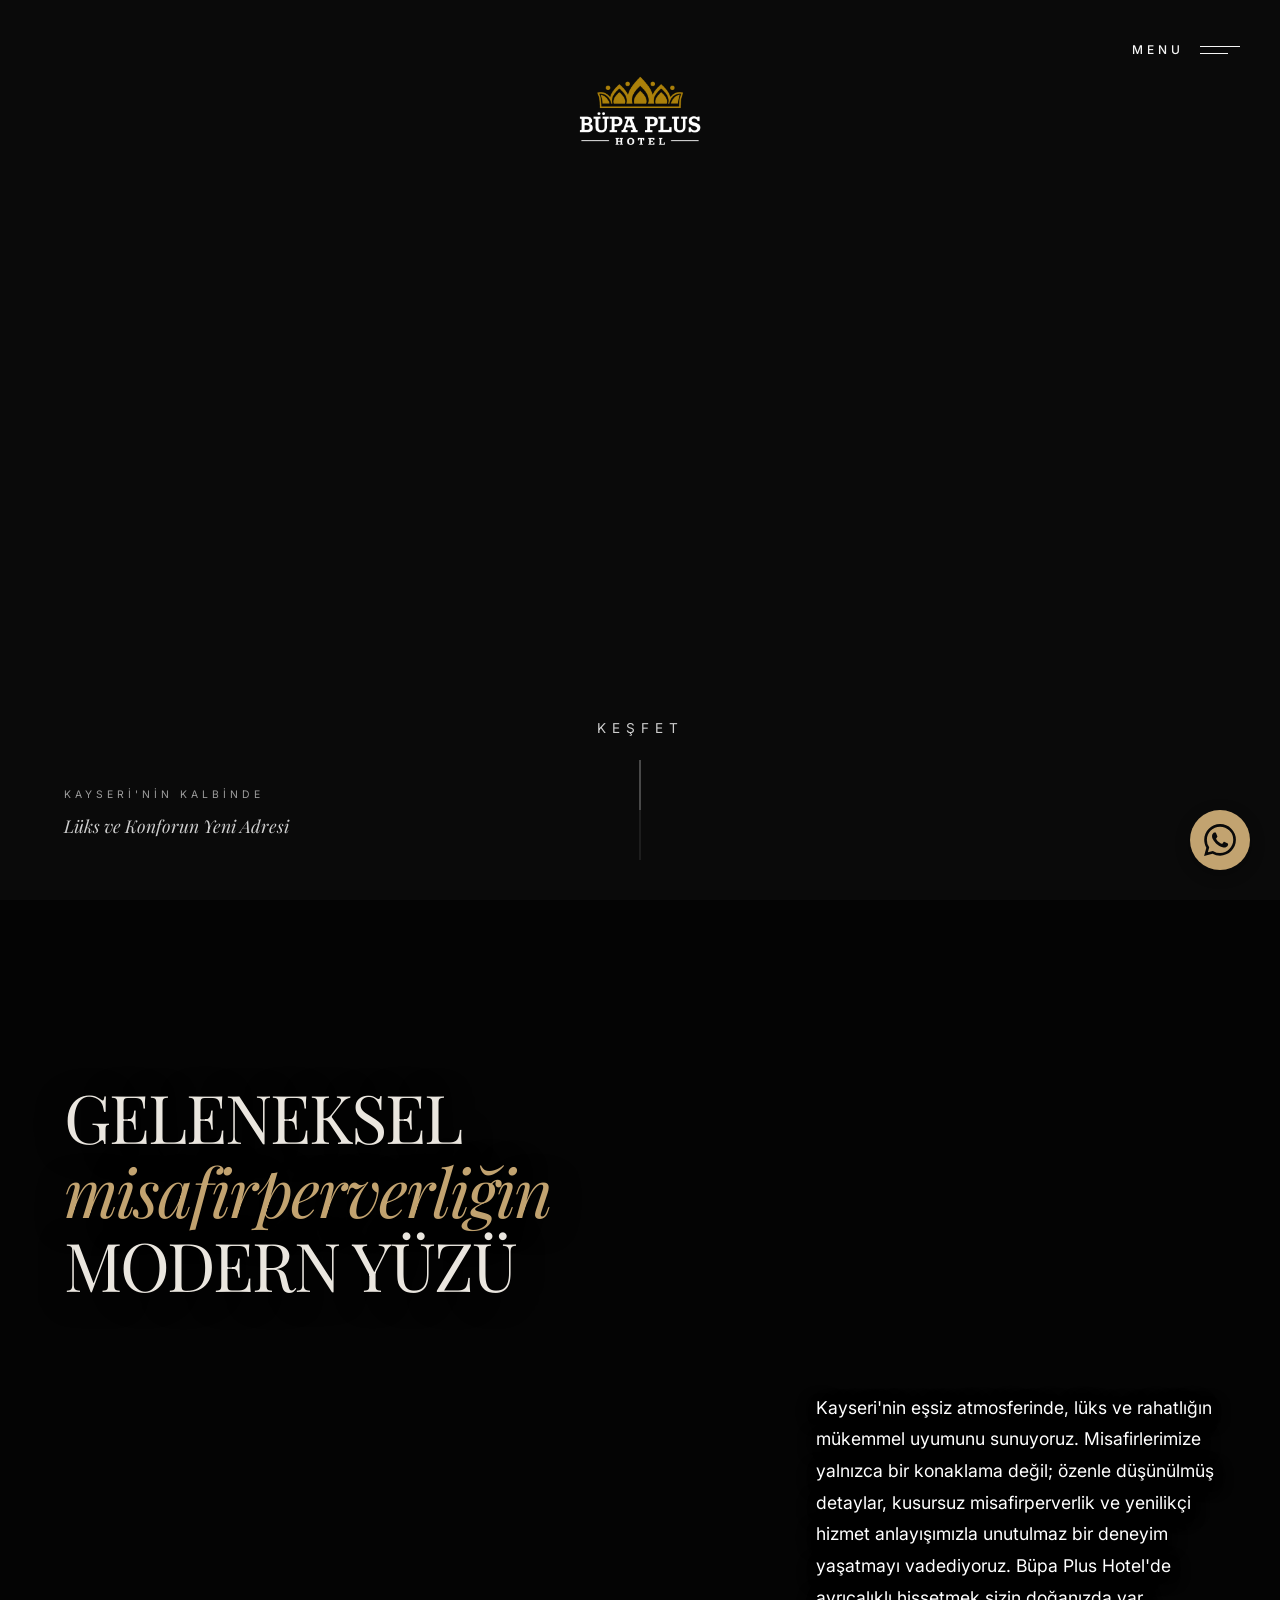
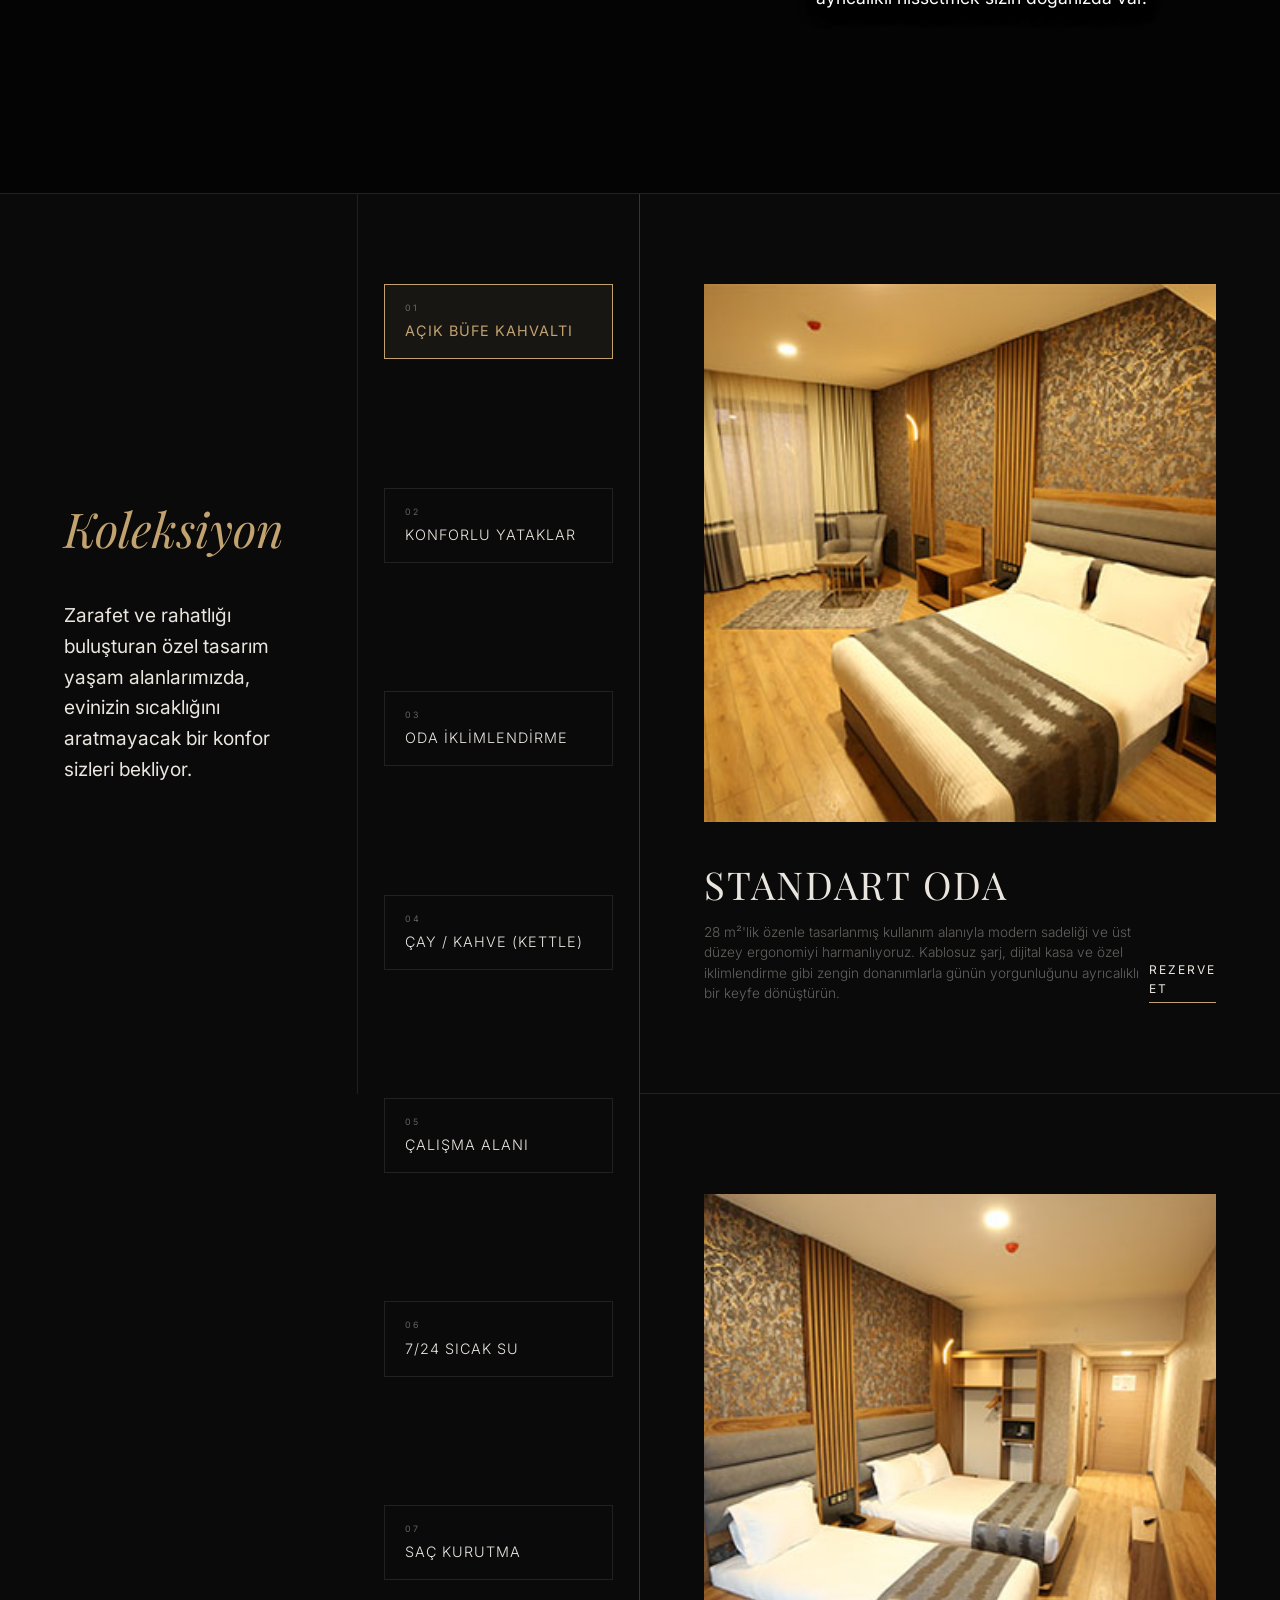
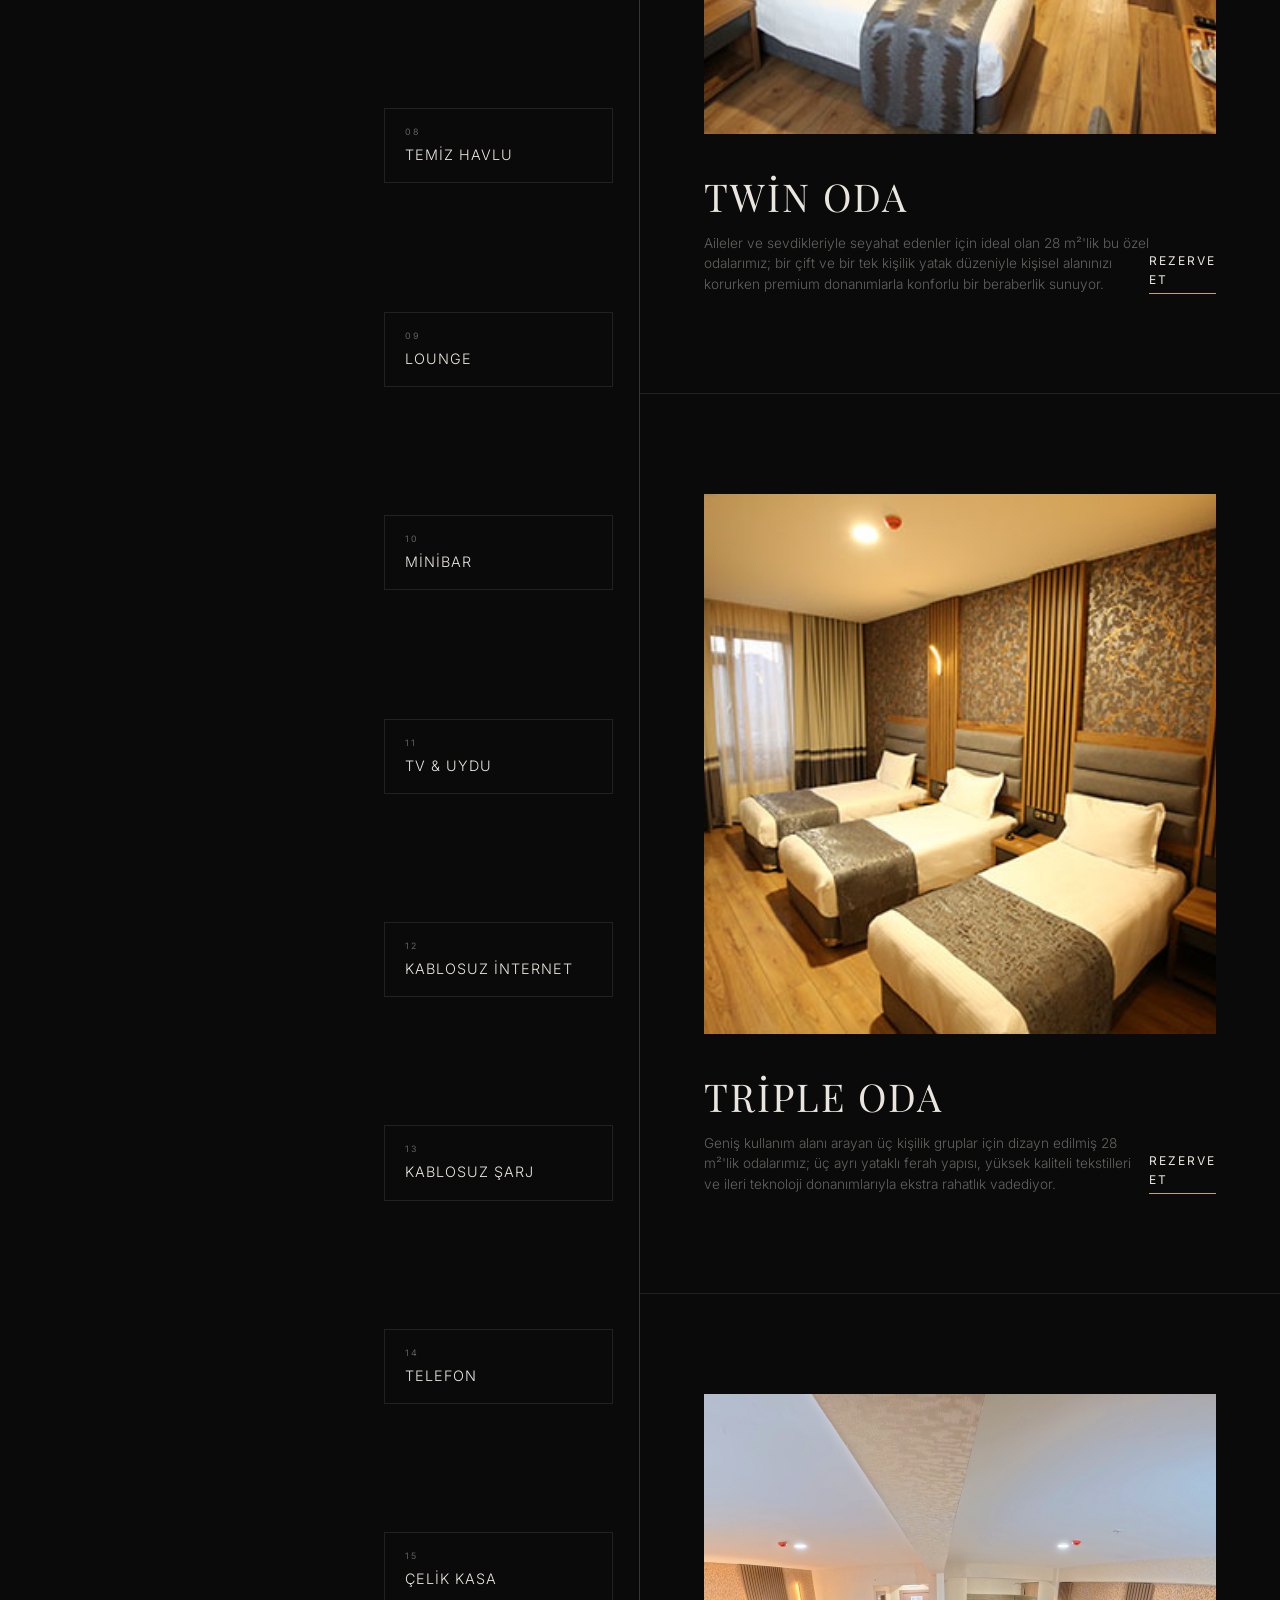
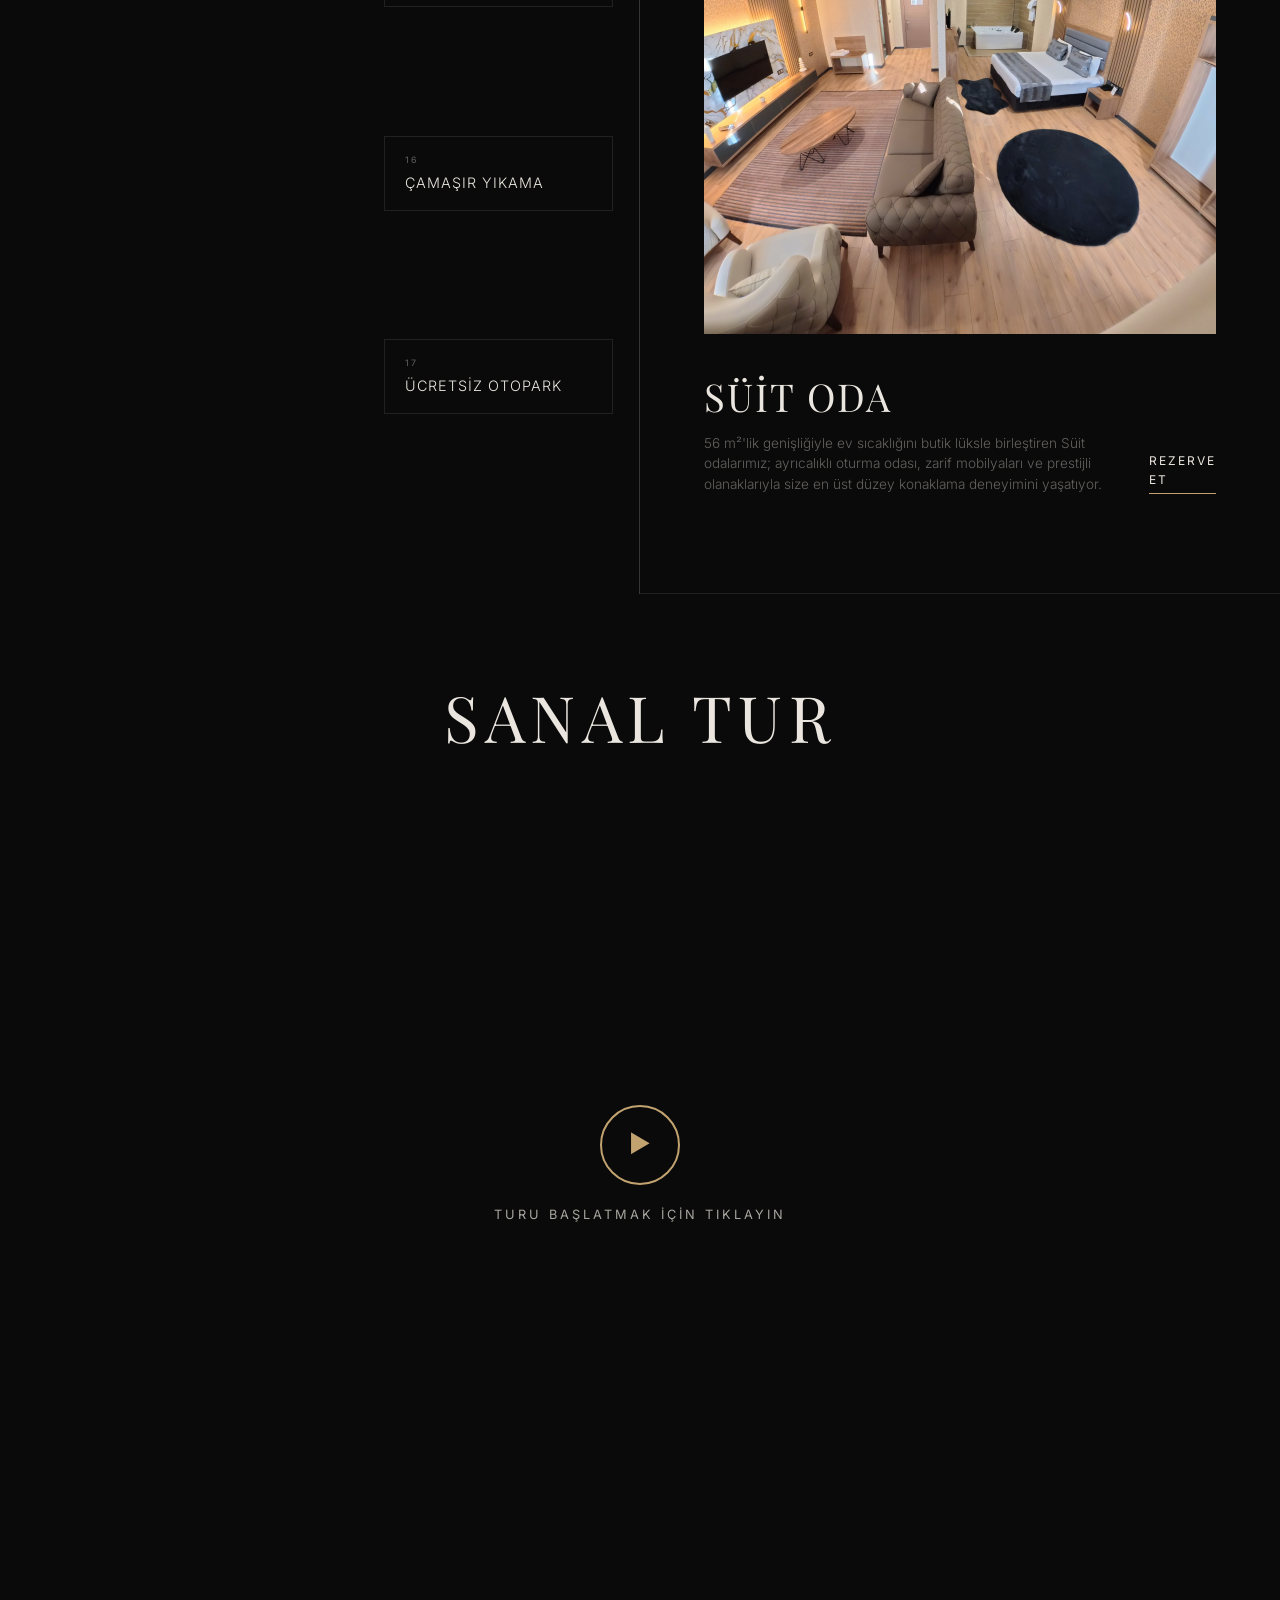
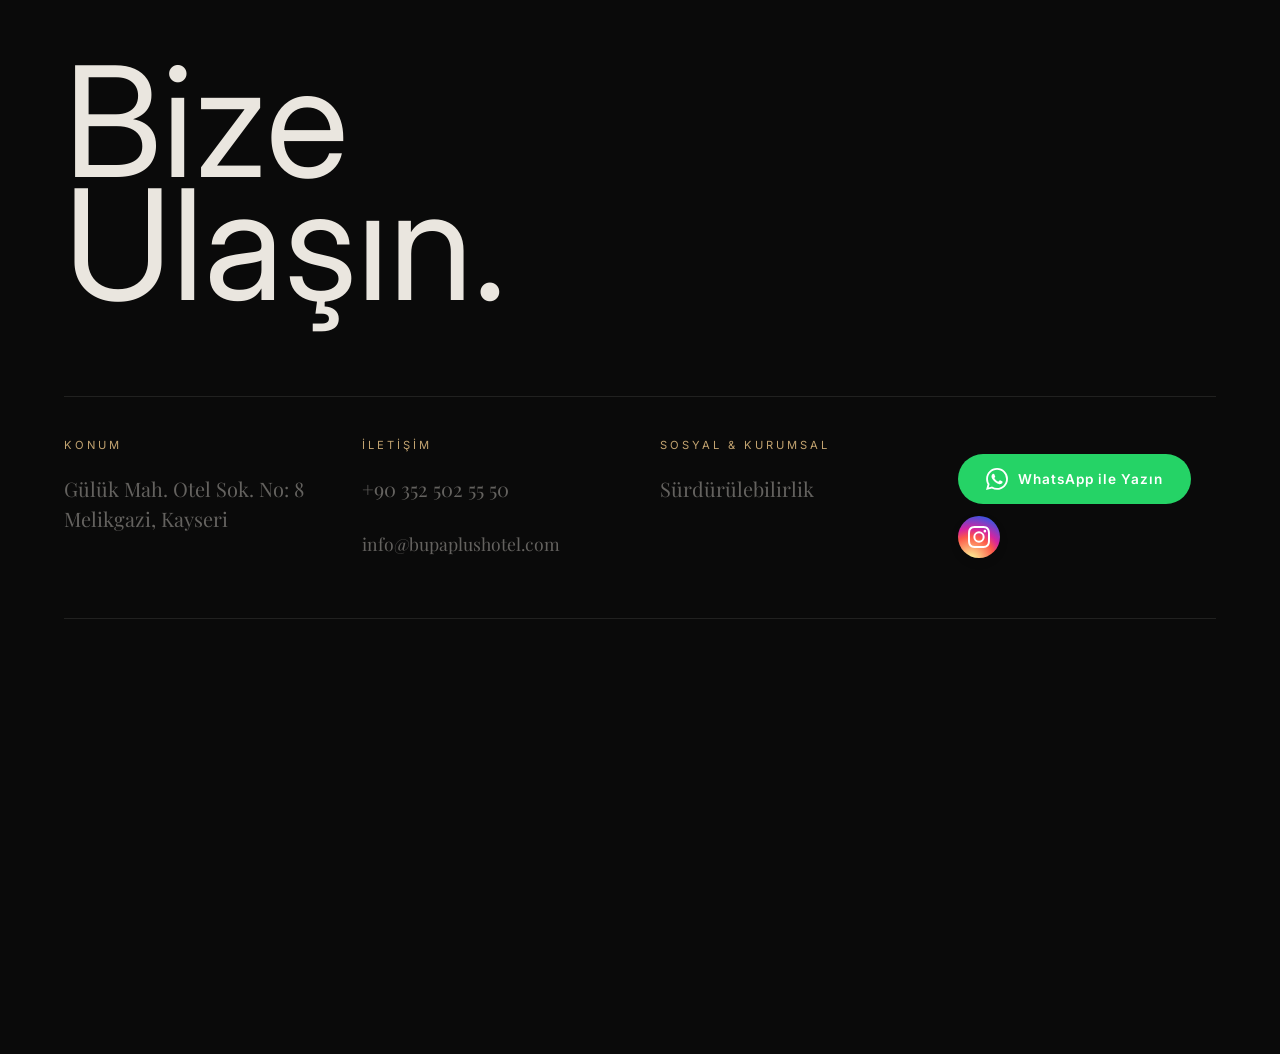
==== index.html @ 39ed390f "video 2 ve yazı mobil güncellemeeri" ====
<!DOCTYPE html>
<html lang="tr">

<head>
  <meta charset="UTF-8">
  <meta name="viewport" content="width=device-width, initial-scale=1.0">
  <meta name="description"
    content="Büpa Plus Hotel - Kayseri'nin merkezinde lüks ve konforlu konaklama deneyimi. 2025 yılında hizmete giren otelimizde 360° sanal tur ile odalarımızı keşfedin.">
  <meta name="keywords"
    content="Büpa Plus Hotel, Kayseri otel, Kayseri konaklama, lüks otel Kayseri, hotel Kayseri merkez">
  <meta name="author" content="Büpa Plus Hotel">
  <meta property="og:title" content="Büpa Plus Hotel - Kayseri'nin Kalbinde Lüks Konaklama">
  <meta property="og:description"
    content="Kayseri'nin merkezinde premium konaklama deneyimi. 360° sanal tur ile otelimizi keşfedin.">
  <meta property="og:type" content="website">
  <meta property="og:image" content="https://bupaplushotel.com/assets/logo.png">
  <meta property="og:url" content="https://bupaplushotel.com/">
  <meta name="twitter:card" content="summary_large_image">
  <title>BÜPA Plus Hotel | Kayseri'nin Kalbinde Lüks Konaklama</title>
  <link rel="stylesheet" href="css/style.css">
  <link rel="stylesheet" href="css/v3.css">
  <link rel="icon" type="image/png" href="assets/logo.png">
  <link rel="apple-touch-icon" href="assets/logo.png">
  <link rel="manifest" href="manifest.json">
  <!-- Google tag (gtag.js) -->
  <script async src="https://www.googletagmanager.com/gtag/js?id=AW-16909602864"></script>
  <script>
    window.dataLayer = window.dataLayer || [];
    function gtag(){dataLayer.push(arguments);}
    gtag('js', new Date());
    gtag('config', 'AW-16909602864');
  </script>
</head>

<body data-theme="v3">

  <!-- Menü İkonu -->
  <div class="v3-nav-trigger" id="v3Trigger">
    <span class="v3-menu-label">Menu</span>
    <div class="v3-burger"><span></span><span></span></div>
  </div>

  <div class="v3-overlay-menu" id="v3MenuOverlay">
    <div class="v3-menu-links">
      <a href="hakkimizda.html">Hakkımızda</a>
      <a href="#v3-rooms">Koleksiyon</a>
      <a href="#v3-services">Ayrıcalıklar</a>
      <a href="#v3-tour">Deneyim</a>
      <a href="#v3-contact">İletişim</a>
    </div>
  </div>

  <!-- Video Alanı -->
  <section class="v3-scene-hook">
    <div class="v3-video-wrapper">
      <video autoplay muted loop playsinline>
        <source src="images/bpaplusdrone.mp4" type="video/mp4">
      </video>
    </div>
    <div class="v3-hero-logo">
      <img src="assets/logo.png" alt="Büpa Plus Hotel">
    </div>
    <div class="v3-hero-tagline">
      <span>Kayseri'nin Kalbinde</span>
      <p>Lüks ve Konforun Yeni Adresi</p>
    </div>
    <div class="v3-scroll-indicator">
      <span>Keşfet</span>
      <div class="v3-line-drop"></div>
    </div>
  </section>

  <!-- Kısa Açıklama -->
  <section class="v3-scene-statement" id="v3-statement" style="position: relative; overflow: hidden;">
    <!-- Arka Plan Videosu -->
    <video id="erciyes-video" muted playsinline style="position: absolute; top: 0; left: 0; width: 100%; height: 100%; object-fit: cover; z-index: 0; filter: contrast(1.25) brightness(1.1) saturate(1.1);">
      <source src="images/Erciyes%20Son.mp4" type="video/mp4">
    </video>
    <!-- Karanlık Overlay (%60 Siyah) -->
    <div style="position: absolute; top: 0; left: 0; right: 0; bottom: 0; background: rgba(0, 0, 0, 0.60); z-index: 1;"></div>
    
    <div style="position: relative; z-index: 2; display: flex; flex-direction: column; width: 100%;">
      <h2 class="v3-massive-text" style="font-size: clamp(2.2rem, 8vw, 4.2rem); line-height: 1.1; text-shadow: 0 4px 30px rgba(0,0,0,0.5);">
        Geleneksel<br>
        <em>Misafirperverliğin</em><br>
        Modern Yüzü
      </h2>
      <p class="v3-statement-desc" style="color: #ffffff; font-weight: 400; text-shadow: 0 2px 10px rgba(0,0,0,0.9), 0 4px 20px rgba(0,0,0,0.6);">Kayseri'nin eşsiz atmosferinde, lüks ve rahatlığın mükemmel uyumunu sunuyoruz. Misafirlerimize yalnızca bir konaklama değil; özenle düşünülmüş detaylar, kusursuz misafirperverlik ve yenilikçi hizmet anlayışımızla unutulmaz bir deneyim yaşatmayı vadediyoruz. Büpa Plus Hotel'de ayrıcalıklı hissetmek sizin doğanızda var.</p>
    </div>
  </section>

  <!-- Odalar ve Hizmetler -->
  <section class="v3-scene-rooms" id="v3-rooms">

    <!-- Sol Kolon: Başlık -->
    <div class="v3-rooms-left">
      <div class="v3-rooms-sticky">
        <h2 style="font-size: 3rem; margin-bottom: 1rem;">Koleksiyon</h2>
        <p>Zarafet ve rahatlığı buluşturan özel tasarım yaşam alanlarımızda, evinizin sıcaklığını aratmayacak bir konfor sizleri bekliyor.</p>
      </div>
    </div>

    <!-- Orta Kolon: Hizmetler Listesi -->
    <div class="v3-rooms-middle" id="v3-services">
      <div class="v3-services-vert-list">

        <div class="v3-service-vert-item v3-service-featured">
          <span>01</span>
          <h4>Açık Büfe Kahvaltı</h4>
        </div>
        <div class="v3-service-vert-item">
          <span>02</span>
          <h4>Konforlu Yataklar</h4>
        </div>
        <div class="v3-service-vert-item">
          <span>03</span>
          <h4>Oda İklimlendirme</h4>
        </div>
        <div class="v3-service-vert-item">
          <span>04</span>
          <h4>Çay / Kahve (Kettle)</h4>
        </div>
        <div class="v3-service-vert-item">
          <span>05</span>
          <h4>Çalışma Alanı</h4>
        </div>
        <div class="v3-service-vert-item">
          <span>06</span>
          <h4>7/24 Sıcak Su</h4>
        </div>
        <div class="v3-service-vert-item">
          <span>07</span>
          <h4>Saç Kurutma</h4>
        </div>
        <div class="v3-service-vert-item">
          <span>08</span>
          <h4>Temiz Havlu</h4>
        </div>
        <div class="v3-service-vert-item">
          <span>09</span>
          <h4>Lounge</h4>
        </div>
        <div class="v3-service-vert-item">
          <span>10</span>
          <h4>Minibar</h4>
        </div>
        <div class="v3-service-vert-item">
          <span>11</span>
          <h4>TV & Uydu</h4>
        </div>
        <div class="v3-service-vert-item">
          <span>12</span>
          <h4>Kablosuz İnternet</h4>
        </div>
        <div class="v3-service-vert-item">
          <span>13</span>
          <h4>Kablosuz Şarj</h4>
        </div>
        <div class="v3-service-vert-item">
          <span>14</span>
          <h4>Telefon</h4>
        </div>
        <div class="v3-service-vert-item">
          <span>15</span>
          <h4>Çelik Kasa</h4>
        </div>
        <div class="v3-service-vert-item">
          <span>16</span>
          <h4>Çamaşır Yıkama</h4>
        </div>
        <div class="v3-service-vert-item">
          <span>17</span>
          <h4>Ücretsiz Otopark</h4>
        </div>

      </div>
    </div>

    <!-- Sağ Kolon: Odalar -->
    <div class="v3-rooms-right">

      <div class="v3-room-catalog-item">
        <div class="v3-room-catalog-img"><img src="images/standart-oda.jpg" alt="Standart Oda" loading="lazy"></div>
        <div class="v3-room-catalog-info">
          <div>
            <h3>Standart Oda</h3>
            <p class="v3-room-desc">28 m²'lik özenle tasarlanmış kullanım alanıyla modern sadeliği ve üst düzey ergonomiyi harmanlıyoruz. Kablosuz şarj, dijital kasa ve özel iklimlendirme gibi zengin donanımlarla günün yorgunluğunu ayrıcalıklı bir keyfe dönüştürün.</p>
          </div>
          <a href="https://wa.me/905330475250" class="v3-btn-minimal" target="_blank">Rezerve Et</a>
        </div>
      </div>

      <div class="v3-room-catalog-item">
        <div class="v3-room-catalog-img"><img src="images/twin-oda.jpg" alt="Twin Oda" loading="lazy"></div>
        <div class="v3-room-catalog-info">
          <div>
            <h3>Twin Oda</h3>
            <p class="v3-room-desc">Aileler ve sevdikleriyle seyahat edenler için ideal olan 28 m²'lik bu özel odalarımız; bir çift ve bir tek kişilik yatak düzeniyle kişisel alanınızı korurken premium donanımlarla konforlu bir beraberlik sunuyor.</p>
          </div>
          <a href="https://wa.me/905330475250" class="v3-btn-minimal" target="_blank">Rezerve Et</a>
        </div>
      </div>

      <div class="v3-room-catalog-item">
        <div class="v3-room-catalog-img"><img src="images/triple-oda.jpg" alt="Triple Oda" loading="lazy"></div>
        <div class="v3-room-catalog-info">
          <div>
            <h3>Triple Oda</h3>
            <p class="v3-room-desc">Geniş kullanım alanı arayan üç kişilik gruplar için dizayn edilmiş 28 m²'lik odalarımız; üç ayrı yataklı ferah yapısı, yüksek kaliteli tekstilleri ve ileri teknoloji donanımlarıyla ekstra rahatlık vadediyor.</p>
          </div>
          <a href="https://wa.me/905330475250" class="v3-btn-minimal" target="_blank">Rezerve Et</a>
        </div>
      </div>

      <div class="v3-room-catalog-item">
        <div class="v3-room-catalog-img"><img src="images/suit-oda.jpg" alt="Süit Oda" loading="lazy"></div>
        <div class="v3-room-catalog-info">
          <div>
            <h3>Süit Oda</h3>
            <p class="v3-room-desc">56 m²'lik genişliğiyle ev sıcaklığını butik lüksle birleştiren Süit odalarımız; ayrıcalıklı oturma odası, zarif mobilyaları ve prestijli olanaklarıyla size en üst düzey konaklama deneyimini yaşatıyor.</p>
          </div>
          <a href="https://wa.me/905330475250" class="v3-btn-minimal" target="_blank">Rezerve Et</a>
        </div>
      </div>

    </div>
  </section>

  <!-- 360 Derece Sanal Tur -->
  <section class="v3-scene-tour" id="v3-tour">
    <div class="v3-tour-header">
      <h2>Sanal Tur</h2>
    </div>
    <div class="v3-tour-frame">
      <div class="v3-tour-activate" id="tourActivate">
        <div class="v3-tour-activate-icon">▶</div>
        <span>Turu Başlatmak İçin Tıklayın</span>
      </div>
      <iframe id="tour-embeded" name="Sanal Tur" src="https://tour.panoee.net/iframe/6a5cdf0ffee51854687deede"
        frameBorder="0" width="100%" height="100%" scrolling="no" allowvr="yes"
        allow="vr; xr; accelerometer; gyroscope; autoplay;" allowFullScreen="true" webkitallowfullscreen="true"
        mozallowfullscreen="true" loading="lazy"></iframe>
    </div>
  </section>

  <!-- İletişim ve Footer -->
  <section class="v3-scene-contact" id="v3-contact">
    <a href="tel:+903525025550" class="v3-contact-mega">Bize<br>Ulaşın.</a>

    <div class="v3-footer-grid">
      <div class="v3-footer-col">
        <h4>Konum</h4>
        <p>Gülük Mah. Otel Sok. No: 8<br>Melikgazi, Kayseri</p>
      </div>
      <div class="v3-footer-col">
        <h4>İletişim</h4>
        <a href="tel:+903525025550">+90 352 502 55 50</a><br><br>
        <a href="mailto:info@bupaplushotel.com" style="text-transform: none; font-size: 1.1rem;">info@bupaplushotel.com</a>
      </div>
      <div class="v3-footer-col">
        <h4>Sosyal & Kurumsal</h4>
        <a href="images/surdurulebilirlik.pdf" target="_blank">Sürdürülebilirlik</a>
      </div>
      <div class="v3-footer-col v3-footer-whatsapp">
        <div style="display: flex; align-items: center; gap: 12px; flex-wrap: wrap;">
          <a href="https://wa.me/905330475250" target="_blank" class="v3-wa-btn" style="margin-bottom: 0;">
            <svg viewBox="0 0 24 24" fill="currentColor" width="22" height="22">
              <path
                d="M17.472 14.382c-.297-.149-1.758-.867-2.03-.967-.273-.099-.471-.148-.67.15-.197.297-.767.966-.94 1.164-.173.199-.347.223-.644.075-.297-.15-1.255-.463-2.39-1.475-.883-.788-1.48-1.761-1.653-2.059-.173-.297-.018-.458.13-.606.134-.133.298-.347.446-.52.149-.174.198-.298.298-.497.099-.198.05-.371-.025-.52-.075-.149-.669-1.612-.916-2.207-.242-.579-.487-.5-.669-.51-.173-.008-.371-.01-.57-.01-.198 0-.52.074-.792.372-.272.297-1.04 1.016-1.04 2.479 0 1.462 1.065 2.875 1.213 3.074.149.198 2.096 3.2 5.077 4.487.709.306 1.262.489 1.694.625.712.227 1.36.195 1.871.118.571-.085 1.758-.719 2.006-1.413.248-.694.248-1.289.173-1.413-.074-.124-.272-.198-.57-.347m-5.421 7.403h-.004a9.87 9.87 0 01-5.031-1.378l-.361-.214-3.741.982.998-3.648-.235-.374a9.86 9.86 0 01-1.51-5.26c.001-5.45 4.436-9.884 9.888-9.884 2.64 0 5.122 1.03 6.988 2.898a9.825 9.825 0 012.893 6.994c-.003 5.45-4.437 9.884-9.885 9.884m8.413-18.297A11.815 11.815 0 0012.05 0C5.495 0 .16 5.335.157 11.892c0 2.096.547 4.142 1.588 5.945L.057 24l6.305-1.654a11.882 11.882 0 005.683 1.448h.005c6.554 0 11.89-5.335 11.893-11.893a11.821 11.821 0 00-3.48-8.413z" />
            </svg>
            WhatsApp ile Yazın
          </a>
          <a href="https://www.instagram.com/bupaplushotel/" target="_blank" style="display: flex; align-items: center; justify-content: center; width: 42px; height: 42px; border-radius: 50%; background: radial-gradient(circle at 30% 107%, #fdf497 0%, #fdf497 5%, #fd5949 45%,#d6249f 60%,#285AEB 90%); color: white; text-decoration: none; box-shadow: 0 4px 10px rgba(0,0,0,0.1); transition: transform 0.3s ease;" title="Instagram">
            <svg viewBox="0 0 24 24" fill="currentColor" width="22" height="22">
              <path d="M12 2.163c3.204 0 3.584.012 4.85.07 3.252.148 4.771 1.691 4.919 4.919.058 1.265.069 1.645.069 4.849 0 3.205-.012 3.584-.069 4.849-.149 3.225-1.664 4.771-4.919 4.919-1.266.058-1.644.07-4.85.07-3.204 0-3.584-.012-4.849-.07-3.26-.149-4.771-1.699-4.919-4.92-.058-1.265-.07-1.644-.07-4.849 0-3.204.013-3.583.07-4.849.149-3.227 1.664-4.771 4.919-4.919 1.266-.057 1.645-.069 4.849-.069zM12 0C8.741 0 8.333.014 7.053.072 2.695.272.273 2.69.073 7.052.014 8.333 0 8.741 0 12c0 3.259.014 3.668.072 4.948.2 4.358 2.618 6.78 6.98 6.98C8.333 23.986 8.741 24 12 24c3.259 0 3.668-.014 4.948-.072 4.354-.2 6.782-2.618 6.979-6.98.059-1.28.073-1.689.073-4.948 0-3.259-.014-3.667-.072-4.947-.196-4.354-2.617-6.78-6.979-6.98C15.668.014 15.259 0 12 0zm0 5.838a6.162 6.162 0 100 12.324 6.162 6.162 0 000-12.324zM12 16a4 4 0 110-8 4 4 0 010 8zm6.406-11.845a1.44 1.44 0 100 2.881 1.44 1.44 0 000-2.881z"/>
            </svg>
          </a>
        </div>
      </div>
    </div>

    <!-- Google Maps -->
    <div class="v3-map-wrapper">
      <iframe
        title="Büpa Plus Hotel Konumu"
        src="https://www.google.com/maps/embed?pb=!1m18!1m12!1m3!1d3112.907707750718!2d35.47864977691155!3d38.71992787176243!2m3!1f0!2f0!3f0!3m2!1i1024!2i768!4f13.1!3m3!1m2!1s0x152b130014f2bff3%3A0xc5e2c188457e67fc!2sB%C3%9CPA%20PLUS%20HOTEL!5e0!3m2!1str!2str!4v1785270175041!5m2!1str!2str"
        width="100%" height="350" style="border:0; filter: grayscale(1) invert(0.92) contrast(0.8);" allowfullscreen=""
        loading="lazy" referrerpolicy="strict-origin-when-cross-origin"></iframe>
    </div>
  </section>

  <script src="js/main.js"></script>
  <script>
    var pano_iframe_name = "tour-embeded";
    window.addEventListener("devicemotion", function (e) {
      var iframe = document.getElementById(pano_iframe_name);
      if (iframe) iframe.contentWindow.postMessage({
        type: "devicemotion",
        deviceMotionEvent: {
          acceleration: { x: e.acceleration.x, y: e.acceleration.y, z: e.acceleration.z },
          accelerationIncludingGravity: { x: e.accelerationIncludingGravity.x, y: e.accelerationIncludingGravity.y, z: e.accelerationIncludingGravity.z },
          rotationRate: { alpha: e.rotationRate.alpha, beta: e.rotationRate.beta, gamma: e.rotationRate.gamma },
          interval: e.interval,
          timeStamp: e.timeStamp
        }
      }, "*");
    });
  </script>

  <!-- Sabit WhatsApp Butonu -->
  <a href="https://wa.me/905330475250" target="_blank" class="v3-floating-wa" title="WhatsApp ile İletişime Geçin">
    <svg viewBox="0 0 24 24" fill="currentColor" width="32" height="32">
      <path d="M17.472 14.382c-.297-.149-1.758-.867-2.03-.967-.273-.099-.471-.148-.67.15-.197.297-.767.966-.94 1.164-.173.199-.347.223-.644.075-.297-.15-1.255-.463-2.39-1.475-.883-.788-1.48-1.761-1.653-2.059-.173-.297-.018-.458.13-.606.134-.133.298-.347.446-.52.149-.174.198-.298.298-.497.099-.198.05-.371-.025-.52-.075-.149-.669-1.612-.916-2.207-.242-.579-.487-.5-.669-.51-.173-.008-.371-.01-.57-.01-.198 0-.52.074-.792.372-.272.297-1.04 1.016-1.04 2.479 0 1.462 1.065 2.875 1.213 3.074.149.198 2.096 3.2 5.077 4.487.709.306 1.262.489 1.694.625.712.227 1.36.195 1.871.118.571-.085 1.758-.719 2.006-1.413.248-.694.248-1.289.173-1.413-.074-.124-.272-.198-.57-.347m-5.421 7.403h-.004a9.87 9.87 0 01-5.031-1.378l-.361-.214-3.741.982.998-3.648-.235-.374a9.86 9.86 0 01-1.51-5.26c.001-5.45 4.436-9.884 9.888-9.884 2.64 0 5.122 1.03 6.988 2.898a9.825 9.825 0 012.893 6.994c-.003 5.45-4.437 9.884-9.885 9.884m8.413-18.297A11.815 11.815 0 0012.05 0C5.495 0 .16 5.335.157 11.892c0 2.096.547 4.142 1.588 5.945L.057 24l6.305-1.654a11.882 11.882 0 005.683 1.448h.005c6.554 0 11.89-5.335 11.893-11.893a11.821 11.821 0 00-3.48-8.413z" />
    </svg>
  </a>
</body>

</html>
---- css/style.css ----
/* Bupa Plus CSS Ayarları */

@import url('https://fonts.googleapis.com/css2?family=Playfair+Display:ital,wght@0,400;0,500;0,600;0,700;1,400;1,500&family=Inter:wght@300;400;500;600&display=swap');

/* Temel Sıfırlamalar */
*,
*::before,
*::after {
  margin: 0;
  padding: 0;
  box-sizing: border-box;
}

html {
  scroll-behavior: smooth;
  font-size: 16px;
  -webkit-font-smoothing: antialiased;
  -moz-osx-font-smoothing: grayscale;
}

body {
  min-height: 100vh;
  line-height: 1.6;
}

img,
video {
  max-width: 100%;
  display: block;
}

a {
  color: inherit;
}
---- css/v3.css ----
/* Bupa Plus Ana Tasarım Dosyası */

/* Renkler ve Değişkenler */
:root {
    --v3-bg: #0A0A0A;
    --v3-text: #EAE6DF;
    --v3-gold: #C2A370;
    --v3-gold-dark: #8C7040;
    --v3-border: rgba(234, 230, 223, 0.1);
    --v3-muted: rgba(234, 230, 223, 0.4);
}

/* Genel Body Ayarları */
body {
    background-color: var(--v3-bg);
    color: var(--v3-text);
    font-family: 'Inter', sans-serif;
    overflow-x: hidden;
    margin: 0;
    padding: 0;
}

/* Base resets */
h1,
h2,
h3,
h4 {
    margin: 0;
    font-family: 'Playfair Display', serif;
    font-weight: 400;
}

/* Menü Alanı */
.v3-nav-trigger {
    position: fixed;
    top: 40px;
    right: 40px;
    z-index: 9999;
    display: flex;
    align-items: center;
    gap: 16px;
    cursor: pointer;
    mix-blend-mode: difference;
    color: #fff;
}

.v3-menu-label {
    font-size: 0.75rem;
    letter-spacing: 4px;
    text-transform: uppercase;
    font-weight: 500;
}

.v3-burger {
    display: flex;
    flex-direction: column;
    gap: 6px;
    width: 40px;
}

.v3-burger span {
    display: block;
    height: 1px;
    background: #fff;
    transition: all 0.4s cubic-bezier(0.16, 1, 0.3, 1);
}

.v3-burger span:nth-child(1) {
    width: 100%;
}

.v3-burger span:nth-child(2) {
    width: 70%;
    transform-origin: right;
}

.v3-nav-trigger:hover .v3-burger span:nth-child(2) {
    width: 100%;
}

.v3-overlay-menu {
    position: fixed;
    inset: 0;
    background: var(--v3-bg);
    z-index: 9998;
    display: flex;
    flex-direction: column;
    justify-content: center;
    padding: 10vw;
    opacity: 0;
    pointer-events: none;
    transition: opacity 0.6s ease;
}

.v3-overlay-menu.active {
    opacity: 1;
    pointer-events: auto;
}

.v3-menu-links {
    display: flex;
    flex-direction: column;
    gap: 1.5vh;
}

.v3-menu-links a {
    font-family: 'Playfair Display', serif;
    font-size: clamp(3rem, 8vw, 6rem);
    color: var(--v3-muted);
    text-decoration: none;
    line-height: 1;
    transition: color 0.4s ease, transform 0.4s ease;
    transform: translateY(40px);
    opacity: 0;
}

.v3-overlay-menu.active .v3-menu-links a {
    transform: translateY(0);
    opacity: 1;
}

.v3-menu-links a:hover {
    color: var(--v3-gold);
    font-style: italic;
}

/* Staggered animation */
.v3-overlay-menu.active a:nth-child(1) {
    transition-delay: 0.1s;
}

.v3-overlay-menu.active a:nth-child(2) {
    transition-delay: 0.2s;
}

.v3-overlay-menu.active a:nth-child(3) {
    transition-delay: 0.3s;
}

.v3-overlay-menu.active a:nth-child(4) {
    transition-delay: 0.4s;
}

/* Video Alanı */
.v3-scene-hook {
    position: sticky;
    top: 0;
    z-index: 0;
    height: 100dvh;
    width: 100%;
    overflow: hidden;
    display: flex;
    align-items: center;
    justify-content: center;
}

.v3-video-wrapper {
    position: absolute;
    inset: 0;
    z-index: 1;
}

.v3-video-wrapper video {
    width: 100%;
    height: 100%;
    object-fit: cover;
    object-position: center;
    filter: brightness(0.6) contrast(1.1) grayscale(0.2);
}

@media (max-width: 768px) {
    .v3-scene-hook {
        height: 60vh; /* Reduces extreme vertical zoom on mobile */
    }
    .v3-video-wrapper video {
        object-fit: cover; /* Prevents black bars while cropping less due to reduced height */
    }
}

.v3-hero-logo {
    position: absolute;
    top: 40px;
    left: 50%;
    transform: translateX(-50%);
    z-index: 2;
}

.v3-hero-logo img {
    height: 160px;
    width: auto;
    opacity: 1;
}

.v3-hero-tagline {
    position: absolute;
    bottom: 60px;
    left: 5vw;
    z-index: 2;
    color: #fff;
}

.v3-hero-tagline span {
    font-size: 0.65rem;
    letter-spacing: 4px;
    text-transform: uppercase;
    opacity: 0.6;
    display: block;
    margin-bottom: 8px;
}

.v3-hero-tagline p {
    font-family: 'Playfair Display', serif;
    font-size: 1.1rem;
    font-style: italic;
    opacity: 0.8;
    max-width: 280px;
}

.v3-scroll-indicator {
    position: absolute;
    bottom: 40px;
    left: 50%;
    transform: translateX(-50%);
    z-index: 2;
    display: flex;
    flex-direction: column;
    align-items: center;
    gap: 20px;
    color: #fff;
    opacity: 0.8;
}

.v3-scroll-indicator span {
    font-size: 0.85rem;
    letter-spacing: 6px;
    text-transform: uppercase;
}

.v3-line-drop {
    width: 1px;
    height: 100px;
    background: rgba(255, 255, 255, 0.2);
    position: relative;
    overflow: hidden;
}

.v3-line-drop::after {
    content: '';
    position: absolute;
    top: 0;
    left: 0;
    width: 100%;
    height: 50%;
    background: #fff;
    animation: drop 2s infinite cubic-bezier(0.645, 0.045, 0.355, 1);
}

@media (max-width: 768px) {
    .v3-scroll-indicator {
        left: auto;
        right: 8vw;
        transform: none;
    }
}

@keyframes drop {
    0% {
        transform: translateY(-100%);
    }

    100% {
        transform: translateY(200%);
    }
}

/* Kısa Yazı Alanı */
.v3-scene-statement {
    padding: 20vh 5vw;
    min-height: 80vh;
    display: flex;
    flex-direction: column;
    justify-content: center;
}

.v3-massive-text {
    font-size: clamp(2.2rem, 8vw, 9rem);
    line-height: 0.9;
    text-transform: uppercase;
    color: var(--v3-text);
    max-width: 1400px;
    letter-spacing: -0.03em;
    word-break: keep-all;
    overflow-wrap: break-word;
    hyphens: auto;
}

.v3-massive-text em {
    font-family: 'Playfair Display', serif;
    font-style: italic;
    font-weight: 400;
    color: var(--v3-gold);
    text-transform: lowercase;
}

.v3-statement-desc {
    margin-top: 10vh;
    max-width: 400px;
    margin-left: auto;
    font-size: 1.1rem;
    line-height: 1.8;
    color: var(--v3-muted);
    font-weight: 300;
}

/* Odalar ve Hizmetler */
.v3-scene-rooms {
    display: grid;
    grid-template-columns: 28% 22% 50%;
    position: relative;
    border-top: 1px solid var(--v3-border);
}

.v3-rooms-left {
    position: relative;
}

/* COL 1: Sticky Header */
.v3-rooms-sticky {
    position: sticky;
    top: 0;
    height: 100vh;
    display: flex;
    flex-direction: column;
    justify-content: center;
    padding: 5vw;
    border-right: 1px solid var(--v3-border);
}

.v3-rooms-sticky h2 {
    font-size: clamp(4rem, 8vw, 7rem);
    line-height: 1;
    color: var(--v3-gold);
    font-style: italic;
}

.v3-rooms-sticky p {
    margin-top: 2rem;
    font-size: 1.2rem;
    color: var(--v3-text);
    max-width: 300px;
}

/* COL 2: Middle Services */
.v3-rooms-middle {
    border-right: 1px solid var(--v3-border);
    padding: 10vh 2vw 20vh 2vw;
    display: flex;
    flex-direction: column;
}

.v3-services-vert-list {
    display: flex;
    flex-direction: column;
    justify-content: space-between;
    flex-grow: 1;
}

.v3-service-vert-item {
    display: flex;
    flex-direction: column;
    padding: 1rem 1.25rem;
    border: 1px solid var(--v3-border);
    background: rgba(10, 10, 10, 0.2);
    transition: border-color 0.3s;
}

.v3-service-vert-item:hover {
    border-color: rgba(234, 230, 223, 0.3);
}

.v3-service-vert-item.v3-service-featured {
    border-color: var(--v3-gold);
    background: rgba(194, 163, 112, 0.08);
}

.v3-service-vert-item span {
    font-size: 0.55rem;
    letter-spacing: 2px;
    font-family: 'Inter', sans-serif;
    color: var(--v3-muted);
}

.v3-service-vert-item h4 {
    font-size: 0.9rem;
    font-weight: 300;
    font-family: 'Inter', sans-serif;
    color: var(--v3-text);
    margin-top: 4px;
    text-transform: uppercase;
    letter-spacing: 1px;
}

.v3-service-vert-item.v3-service-featured h4 {
    color: var(--v3-gold);
    font-weight: 400;
}

/* COL 3: Rooms Catalog */
.v3-rooms-right {
    display: flex;
    flex-direction: column;
    border-left: 1px solid var(--v3-border);
    margin-left: -1px;
}

.v3-room-catalog-item {
    height: 100vh;
    padding: 10vh 5vw;
    display: flex;
    flex-direction: column;
    justify-content: center;
    border-bottom: 1px solid var(--v3-border);
}

.v3-room-catalog-img {
    width: 100%;
    height: 60vh;
    overflow: hidden;
    background: #111;
}

.v3-room-catalog-img img {
    width: 100%;
    height: 100%;
    object-fit: cover;
    transition: transform 1.5s cubic-bezier(0.16, 1, 0.3, 1);
}

.v3-room-catalog-item:hover .v3-room-catalog-img img {
    transform: scale(1.05);
}

.v3-room-catalog-info {
    display: flex;
    justify-content: space-between;
    align-items: flex-end;
    margin-top: 2rem;
}

.v3-room-catalog-info h3 {
    font-size: clamp(1.5rem, 3vw, 2.5rem);
    text-transform: uppercase;
    letter-spacing: 2px;
}

.v3-room-desc {
    font-family: 'Inter', sans-serif;
    font-size: 0.85rem;
    color: var(--v3-muted);
    margin-top: 6px;
    font-weight: 300;
    line-height: 1.5;
}

.v3-btn-minimal {
    font-family: 'Inter', sans-serif;
    font-size: 0.75rem;
    letter-spacing: 2px;
    text-transform: uppercase;
    color: var(--v3-text);
    text-decoration: none;
    border-bottom: 1px solid var(--v3-gold);
    padding-bottom: 4px;
    transition: color 0.3s;
}

.v3-btn-minimal:hover {
    color: var(--v3-gold);
}

@media (max-width: 992px) {
    .v3-scene-rooms {
        grid-template-columns: 1fr;
    }

    .v3-rooms-sticky {
        position: relative;
        height: auto;
        padding: 10vh 5vw;
        border-right: none;
        border-bottom: 1px solid var(--v3-border);
    }

    .v3-rooms-middle {
        border-right: none;
        border-bottom: 1px solid var(--v3-border);
        padding: 5vh 5vw;
    }

    .v3-services-vert-list {
        gap: 1.5vh;
        justify-content: flex-start;
    }

    .v3-rooms-right {
        border-left: none;
        margin-left: 0;
    }

    .v3-room-catalog-item {
        height: auto;
        padding: 10vh 5vw;
    }
}

/* 360 Sanal Tur */
.v3-scene-tour {
    position: relative;
    display: flex;
    flex-direction: column;
    background: #000;
}

.v3-tour-header {
    padding: 8vh 5vw 4vh;
    text-align: center;
}

.v3-tour-header h2 {
    font-size: clamp(2rem, 5vw, 4rem);
    text-transform: uppercase;
    color: var(--v3-text);
    letter-spacing: 0.1em;
}

.v3-tour-frame {
    width: 100%;
    height: 80vh;
    position: relative;
}

.v3-tour-frame iframe {
    width: 100%;
    height: 100%;
    border: none;
    filter: grayscale(1) brightness(0.6);
    transition: filter 0.8s ease;
}

.v3-tour-frame.active iframe {
    filter: none;
}

/* Click-to-activate overlay */
.v3-tour-activate {
    position: absolute;
    inset: 0;
    z-index: 10;
    background: rgba(10, 10, 10, 0.7);
    display: flex;
    flex-direction: column;
    align-items: center;
    justify-content: center;
    gap: 20px;
    cursor: pointer;
    transition: background 0.4s ease;
}

.v3-tour-activate:hover {
    background: rgba(10, 10, 10, 0.5);
}

.v3-tour-activate-icon {
    width: 80px;
    height: 80px;
    border-radius: 50%;
    border: 2px solid var(--v3-gold);
    display: flex;
    align-items: center;
    justify-content: center;
    font-size: 1.5rem;
    color: var(--v3-gold);
    transition: transform 0.3s ease, background 0.3s ease;
}

.v3-tour-activate:hover .v3-tour-activate-icon {
    transform: scale(1.1);
    background: rgba(194, 163, 112, 0.15);
}

.v3-tour-activate span {
    font-size: 0.8rem;
    letter-spacing: 3px;
    text-transform: uppercase;
    color: var(--v3-text);
    opacity: 0.7;
}

.v3-tour-activate.hidden {
    display: none;
}

/* İletişim ve Footer */
.v3-scene-contact {
    padding: 15vh 5vw;
    min-height: 80vh;
    display: flex;
    flex-direction: column;
    justify-content: space-between;
}

.v3-contact-mega {
    font-size: clamp(4rem, 12vw, 10rem);
    line-height: 0.8;
    color: var(--v3-text);
    margin-bottom: 10vh;
    transition: color 0.4s;
    text-decoration: none;
    display: inline-block;
}

.v3-contact-mega:hover {
    color: var(--v3-gold);
}

.v3-footer-grid {
    display: grid;
    grid-template-columns: repeat(auto-fit, minmax(200px, 1fr));
    gap: 40px;
    border-top: 1px solid var(--v3-border);
    padding-top: 40px;
}

.v3-footer-col h4 {
    font-family: 'Inter', sans-serif;
    font-size: 0.7rem;
    letter-spacing: 3px;
    text-transform: uppercase;
    color: var(--v3-gold);
    margin-bottom: 20px;
}

.v3-footer-col p,
.v3-footer-col a {
    font-family: 'Playfair Display', serif;
    font-size: 1.25rem;
    color: var(--v3-muted);
    text-decoration: none;
    line-height: 1.5;
    transition: color 0.3s;
}

.v3-footer-col a:hover {
    color: var(--v3-text);
}

/* STANDALONE SERVICES REMOVED (NOW IN MIDDLE COLUMN) */

/* ========================================
   WHATSAPP CTA BUTTON
   ======================================== */
.v3-footer-whatsapp {
    display: flex;
    align-items: flex-end;
    justify-content: flex-end;
}

.v3-wa-btn {
    display: inline-flex;
    align-items: center;
    gap: 10px;
    background: #25D366;
    color: #fff !important;
    padding: 14px 28px;
    border-radius: 50px;
    font-family: 'Inter', sans-serif !important;
    font-size: 0.85rem !important;
    font-weight: 600;
    letter-spacing: 1px;
    text-decoration: none;
    transition: transform 0.3s ease, box-shadow 0.3s ease;
}

.v3-wa-btn:hover {
    transform: scale(1.05);
    box-shadow: 0 8px 30px rgba(37, 211, 102, 0.3);
    color: #fff !important;
}

.v3-wa-btn svg {
    flex-shrink: 0;
}

/* ========================================
   GOOGLE MAPS
   ======================================== */
.v3-map-wrapper {
    margin-top: 60px;
    border-top: 1px solid var(--v3-border);
    padding-top: 0;
    overflow: hidden;
}

.v3-map-wrapper iframe {
    width: 100%;
    height: 300px;
    display: block;
}

/* ========================================
   FLOATING WHATSAPP BUTTON
   ======================================== */
.v3-floating-wa {
    position: fixed;
    bottom: 30px;
    right: 30px;
    width: 60px;
    height: 60px;
    background-color: var(--v3-gold);
    color: var(--v3-bg);
    border-radius: 50%;
    display: flex;
    align-items: center;
    justify-content: center;
    z-index: 9999;
    box-shadow: 0 4px 15px rgba(0, 0, 0, 0.3);
    transition: transform 0.3s ease, background-color 0.3s ease;
}

.v3-floating-wa:hover {
    transform: scale(1.1);
    background-color: var(--v3-gold-dark);
}

@media (max-width: 768px) {
    .v3-floating-wa {
        bottom: 20px;
        right: 20px;
        width: 50px;
        height: 50px;
    }
    .v3-floating-wa svg {
        width: 26px;
        height: 26px;
    }
}
.v3-scene-statement, .v3-scene-rooms, .v3-scene-tour, .v3-scene-contact { background-color: var(--v3-bg); position: relative; z-index: 1; }

@media (max-width: 768px) {
    .v3-scene-statement { min-height: 50vh; padding: 10vh 5vw; }
    .v3-statement-desc { margin-top: 5vh; margin-left: 0; max-width: 100%; }
}
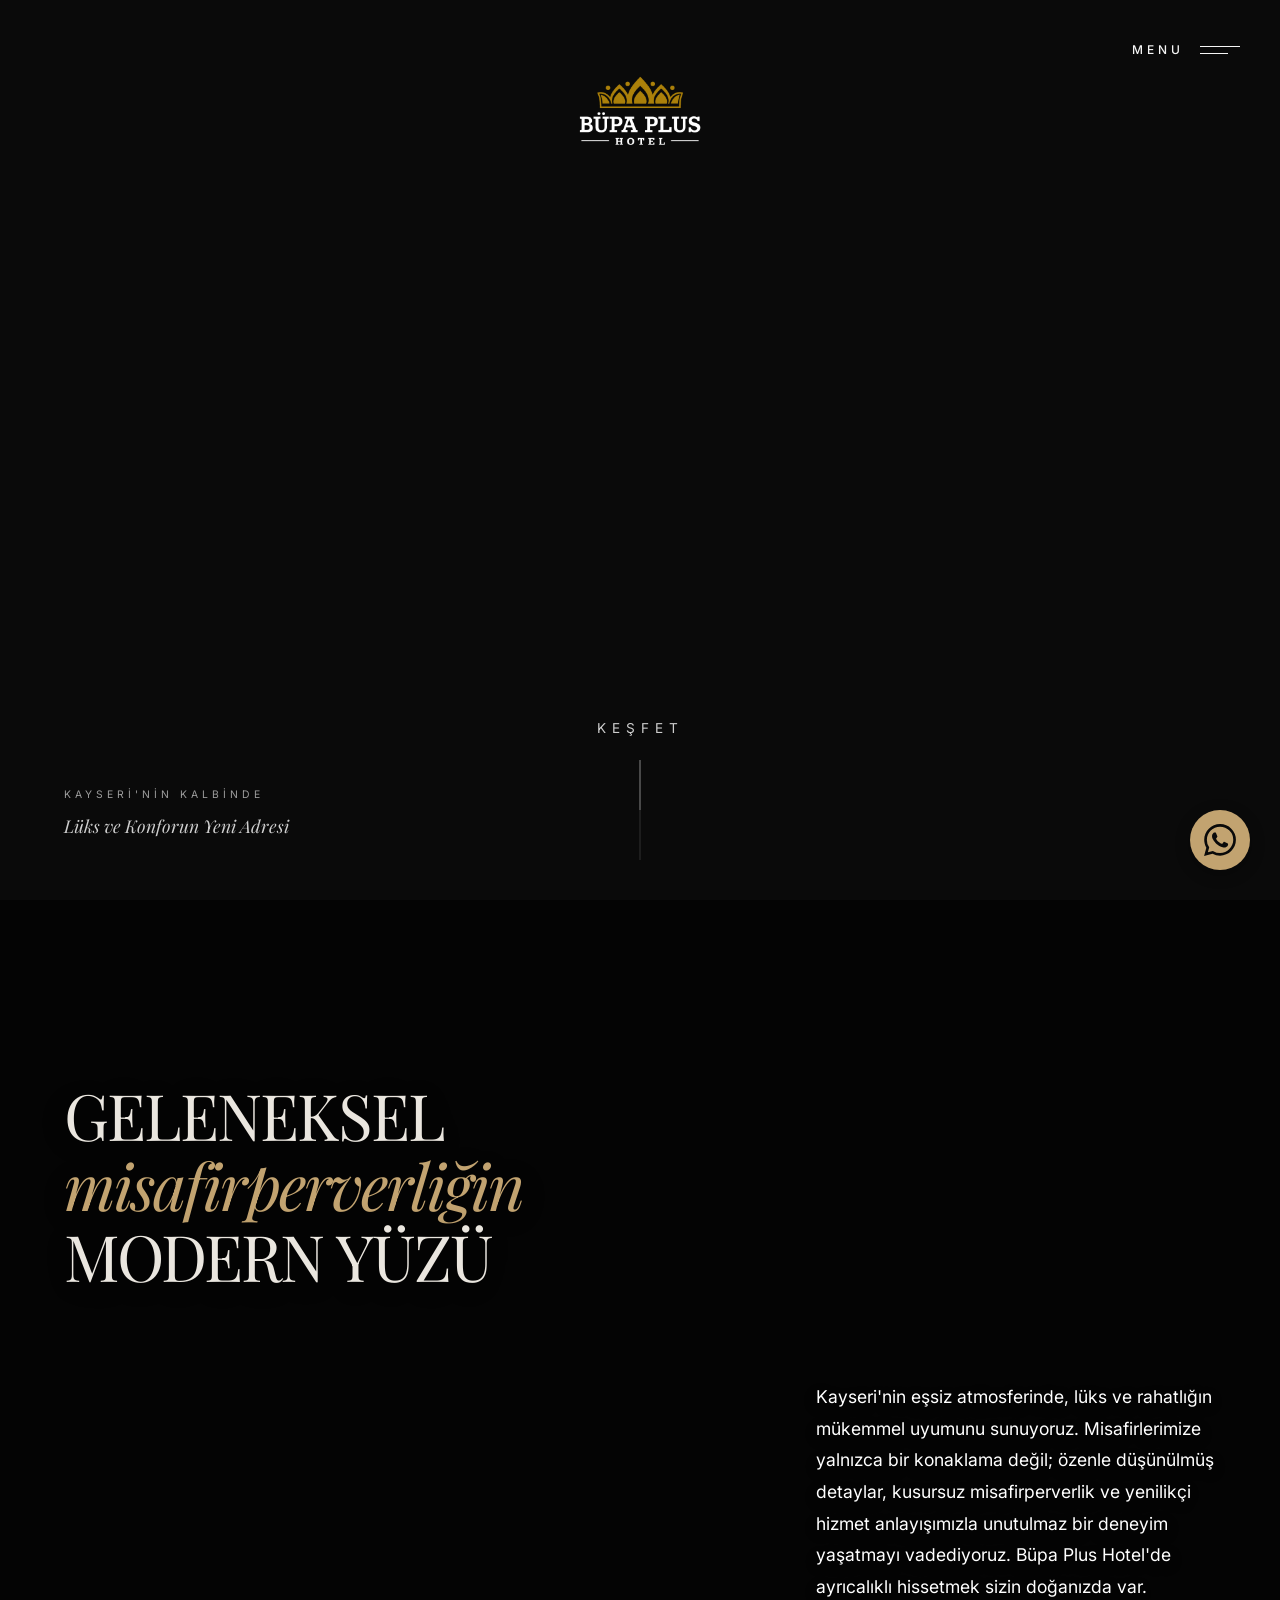
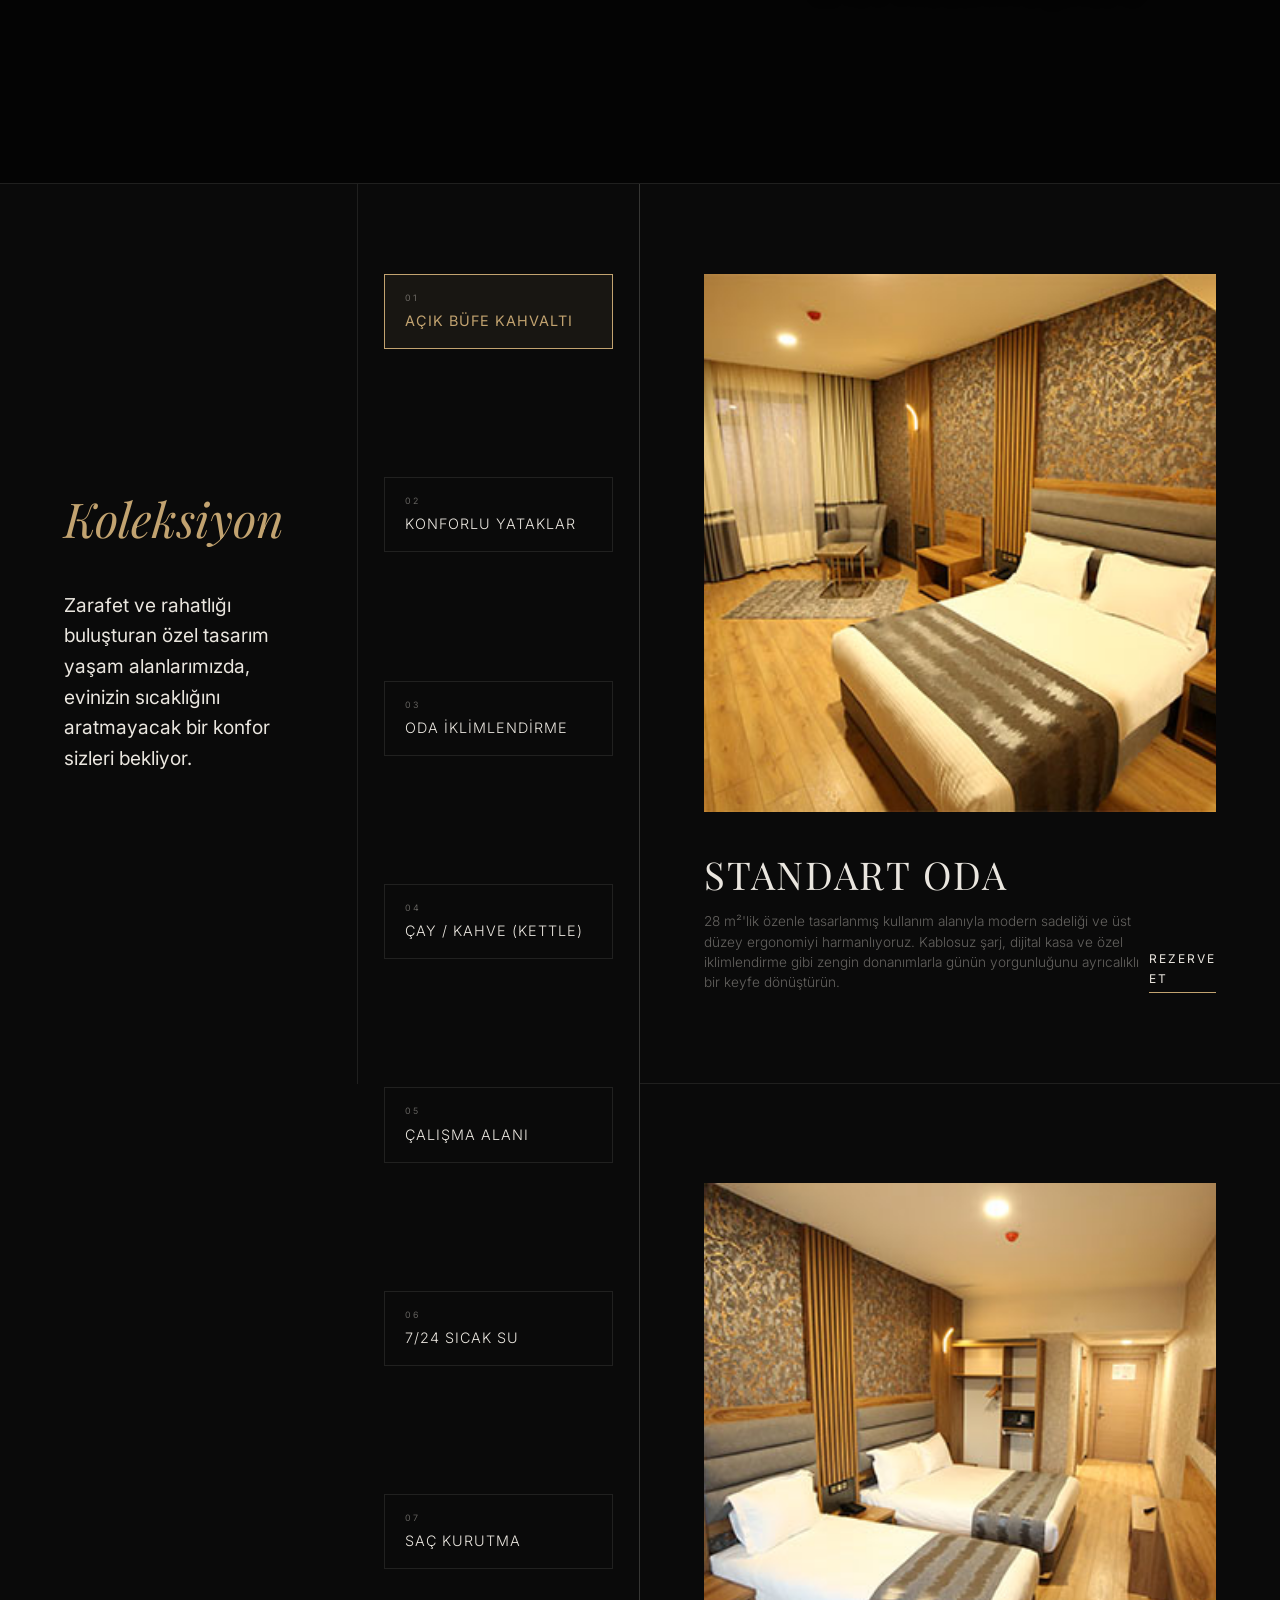
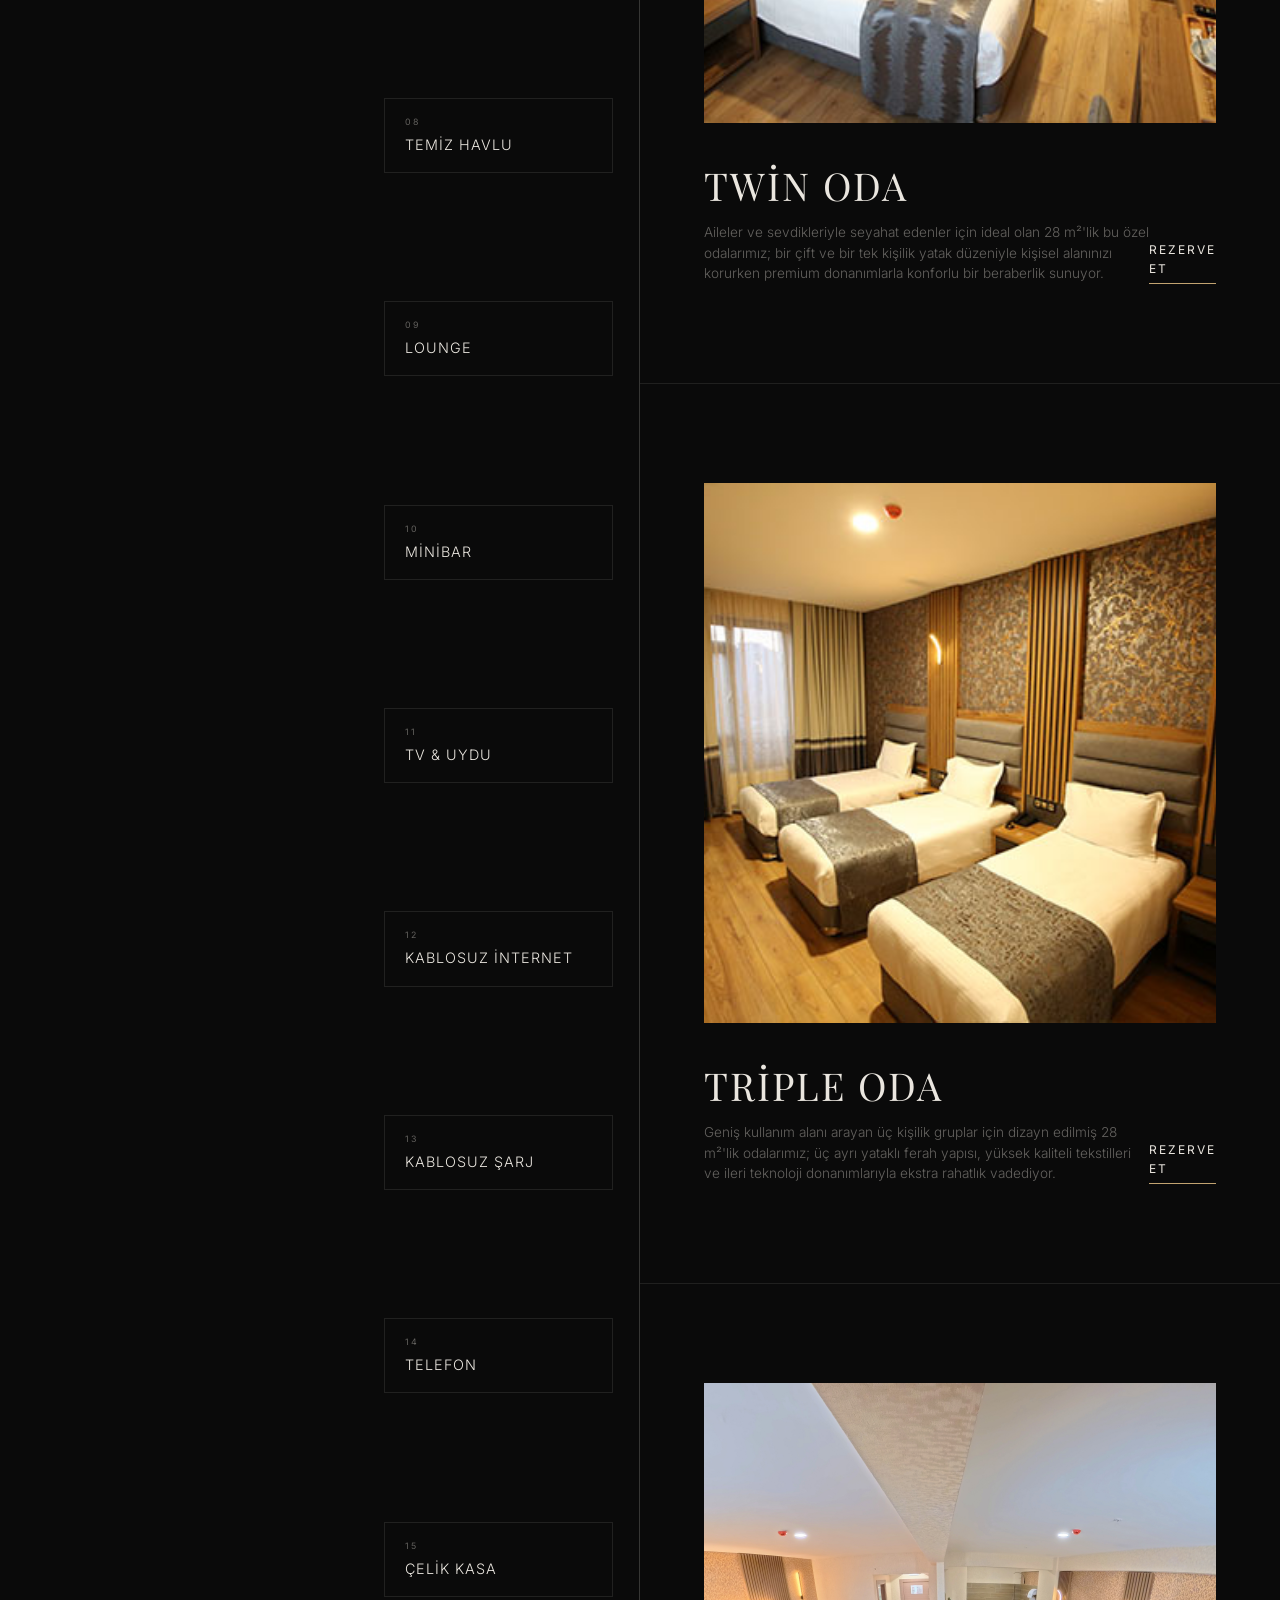
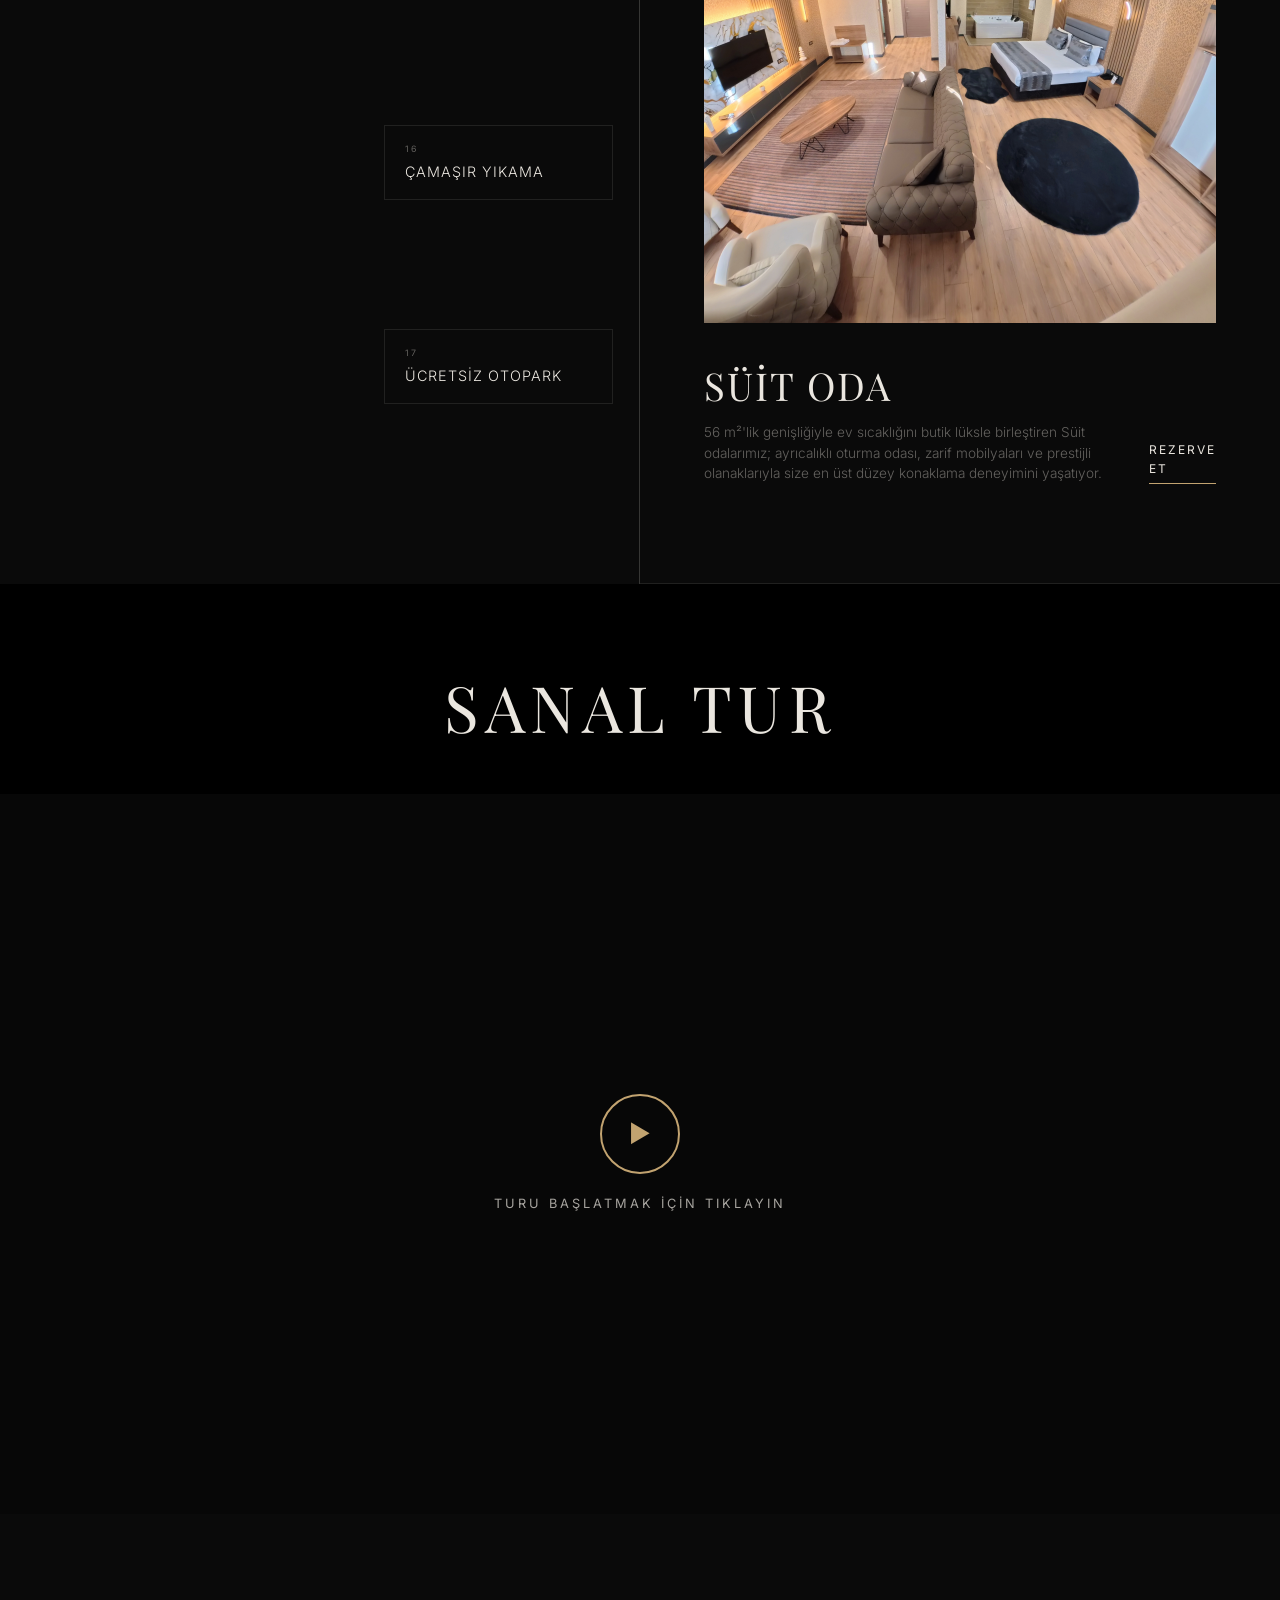
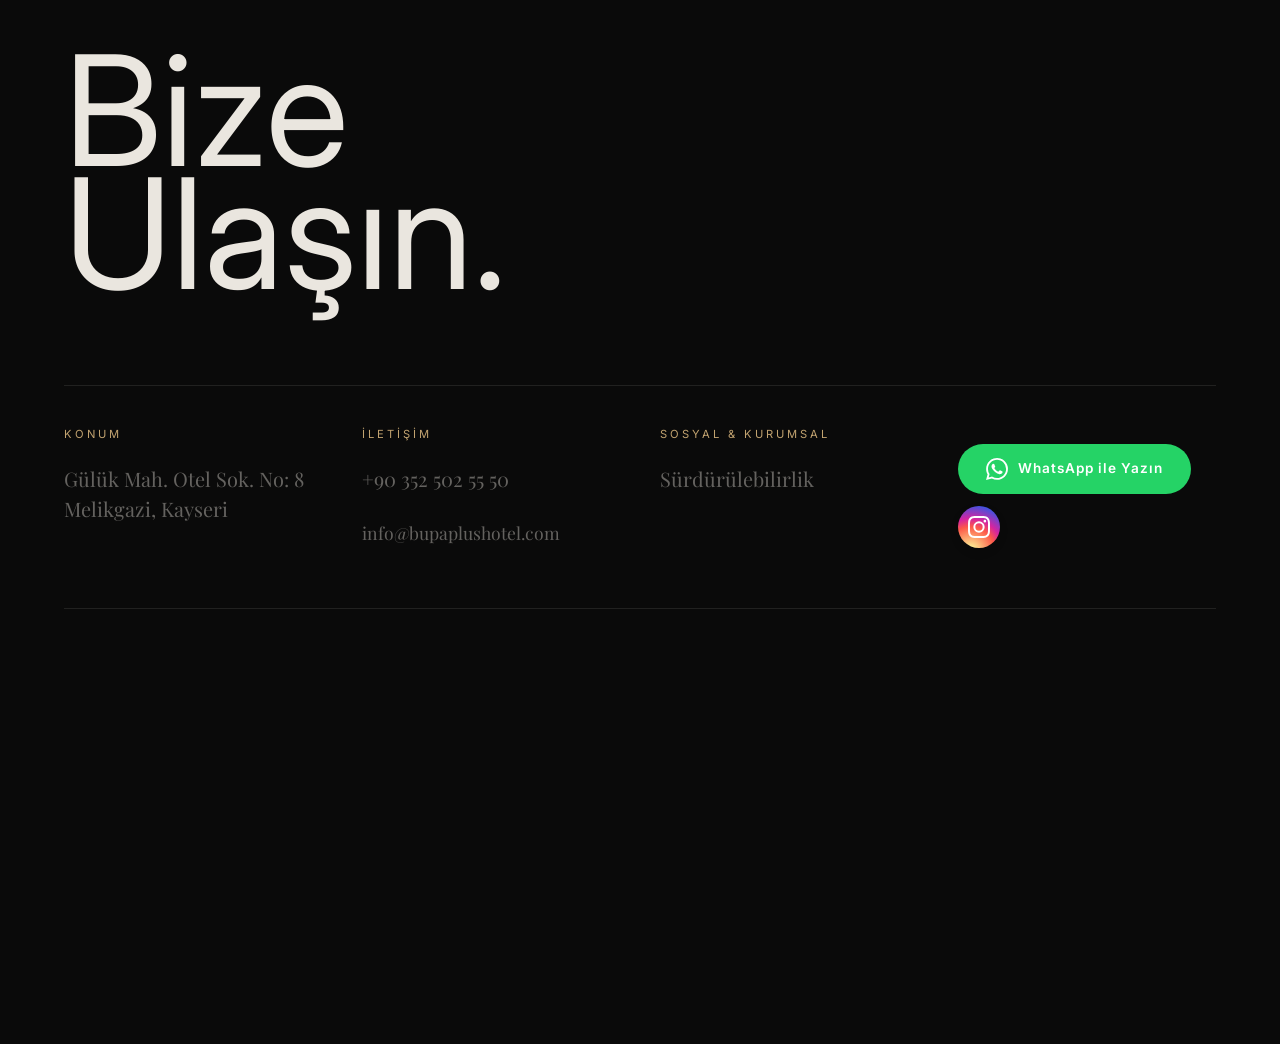
==== commit d5faa7a2: "video 2 ve yazı mobil güncellemeeri tekrar" ====
--- a/index.html
+++ b/index.html
@@ -80,7 +80,7 @@
     <div style="position: absolute; top: 0; left: 0; right: 0; bottom: 0; background: rgba(0, 0, 0, 0.60); z-index: 1;"></div>
     
     <div style="position: relative; z-index: 2; display: flex; flex-direction: column; width: 100%;">
-      <h2 class="v3-massive-text" style="font-size: clamp(2.2rem, 8vw, 4.2rem); line-height: 1.1; text-shadow: 0 4px 30px rgba(0,0,0,0.5);">
+      <h2 class="v3-massive-text" style="font-size: clamp(1.5rem, 5vw, 4.2rem); line-height: 1.1; text-shadow: 0 4px 30px rgba(0,0,0,0.5);">
         Geleneksel<br>
         <em>Misafirperverliğin</em><br>
         Modern Yüzü
--- a/css/v3.css
+++ b/css/v3.css
@@ -742,11 +742,206 @@
     .v3-floating-wa svg {
         width: 26px;
         height: 26px;
+.v3-tour-frame.active iframe {
+    filter: none;
+}
+
+/* Click-to-activate overlay */
+.v3-tour-activate {
+    position: absolute;
+    inset: 0;
+    z-index: 10;
+    background: rgba(10, 10, 10, 0.7);
+    display: flex;
+    flex-direction: column;
+    align-items: center;
+    justify-content: center;
+    gap: 20px;
+    cursor: pointer;
+    transition: background 0.4s ease;
+}
+
+.v3-tour-activate:hover {
+    background: rgba(10, 10, 10, 0.5);
+}
+
+.v3-tour-activate-icon {
+    width: 80px;
+    height: 80px;
+    border-radius: 50%;
+    border: 2px solid var(--v3-gold);
+    display: flex;
+    align-items: center;
+    justify-content: center;
+    font-size: 1.5rem;
+    color: var(--v3-gold);
+    transition: transform 0.3s ease, background 0.3s ease;
+}
+
+.v3-tour-activate:hover .v3-tour-activate-icon {
+    transform: scale(1.1);
+    background: rgba(194, 163, 112, 0.15);
+}
+
+.v3-tour-activate span {
+    font-size: 0.8rem;
+    letter-spacing: 3px;
+    text-transform: uppercase;
+    color: var(--v3-text);
+    opacity: 0.7;
+}
+
+.v3-tour-activate.hidden {
+    display: none;
+}
+
+/* İletişim ve Footer */
+.v3-scene-contact {
+    padding: 15vh 5vw;
+    min-height: 80vh;
+    display: flex;
+    flex-direction: column;
+    justify-content: space-between;
+}
+
+.v3-contact-mega {
+    font-size: clamp(4rem, 12vw, 10rem);
+    line-height: 0.8;
+    color: var(--v3-text);
+    margin-bottom: 10vh;
+    transition: color 0.4s;
+    text-decoration: none;
+    display: inline-block;
+}
+
+.v3-contact-mega:hover {
+    color: var(--v3-gold);
+}
+
+.v3-footer-grid {
+    display: grid;
+    grid-template-columns: repeat(auto-fit, minmax(200px, 1fr));
+    gap: 40px;
+    border-top: 1px solid var(--v3-border);
+    padding-top: 40px;
+}
+
+.v3-footer-col h4 {
+    font-family: 'Inter', sans-serif;
+    font-size: 0.7rem;
+    letter-spacing: 3px;
+    text-transform: uppercase;
+    color: var(--v3-gold);
+    margin-bottom: 20px;
+}
+
+.v3-footer-col p,
+.v3-footer-col a {
+    font-family: 'Playfair Display', serif;
+    font-size: 1.25rem;
+    color: var(--v3-muted);
+    text-decoration: none;
+    line-height: 1.5;
+    transition: color 0.3s;
+}
+
+.v3-footer-col a:hover {
+    color: var(--v3-text);
+}
+
+/* STANDALONE SERVICES REMOVED (NOW IN MIDDLE COLUMN) */
+
+/* ========================================
+   WHATSAPP CTA BUTTON
+   ======================================== */
+.v3-footer-whatsapp {
+    display: flex;
+    align-items: flex-end;
+    justify-content: flex-end;
+}
+
+.v3-wa-btn {
+    display: inline-flex;
+    align-items: center;
+    gap: 10px;
+    background: #25D366;
+    color: #fff !important;
+    padding: 14px 28px;
+    border-radius: 50px;
+    font-family: 'Inter', sans-serif !important;
+    font-size: 0.85rem !important;
+    font-weight: 600;
+    letter-spacing: 1px;
+    text-decoration: none;
+    transition: transform 0.3s ease, box-shadow 0.3s ease;
+}
+
+.v3-wa-btn:hover {
+    transform: scale(1.05);
+    box-shadow: 0 8px 30px rgba(37, 211, 102, 0.3);
+    color: #fff !important;
+}
+
+.v3-wa-btn svg {
+    flex-shrink: 0;
+}
+
+/* ========================================
+   GOOGLE MAPS
+   ======================================== */
+.v3-map-wrapper {
+    margin-top: 60px;
+    border-top: 1px solid var(--v3-border);
+    padding-top: 0;
+    overflow: hidden;
+}
+
+.v3-map-wrapper iframe {
+    width: 100%;
+    height: 300px;
+    display: block;
+}
+
+/* ========================================
+   FLOATING WHATSAPP BUTTON
+   ======================================== */
+.v3-floating-wa {
+    position: fixed;
+    bottom: 30px;
+    right: 30px;
+    width: 60px;
+    height: 60px;
+    background-color: var(--v3-gold);
+    color: var(--v3-bg);
+    border-radius: 50%;
+    display: flex;
+    align-items: center;
+    justify-content: center;
+    z-index: 9999;
+    box-shadow: 0 4px 15px rgba(0, 0, 0, 0.3);
+    transition: transform 0.3s ease, background-color 0.3s ease;
+}
+
+.v3-floating-wa:hover {
+    transform: scale(1.1);
+    background-color: var(--v3-gold-dark);
+}
+
+@media (max-width: 768px) {
+    .v3-floating-wa {
+        bottom: 20px;
+        right: 20px;
+        width: 50px;
+        height: 50px;
+    }
+    .v3-floating-wa svg {
+        width: 26px;
+        height: 26px;
     }
 }
 .v3-scene-statement, .v3-scene-rooms, .v3-scene-tour, .v3-scene-contact { background-color: var(--v3-bg); position: relative; z-index: 1; }
 
 @media (max-width: 768px) {
-    .v3-scene-statement { min-height: 50vh; padding: 10vh 5vw; }
-    .v3-statement-desc { margin-top: 5vh; margin-left: 0; max-width: 100%; }
-}
+    .v3-scene-statement { min-height: 35vh; padding: 5vh 5vw; }
+    .v3-statement-desc { margin-top: 3vh; margin-left: 0; max-width: 100%; font-size: 0.85rem; line-height: 1.5; }
+}
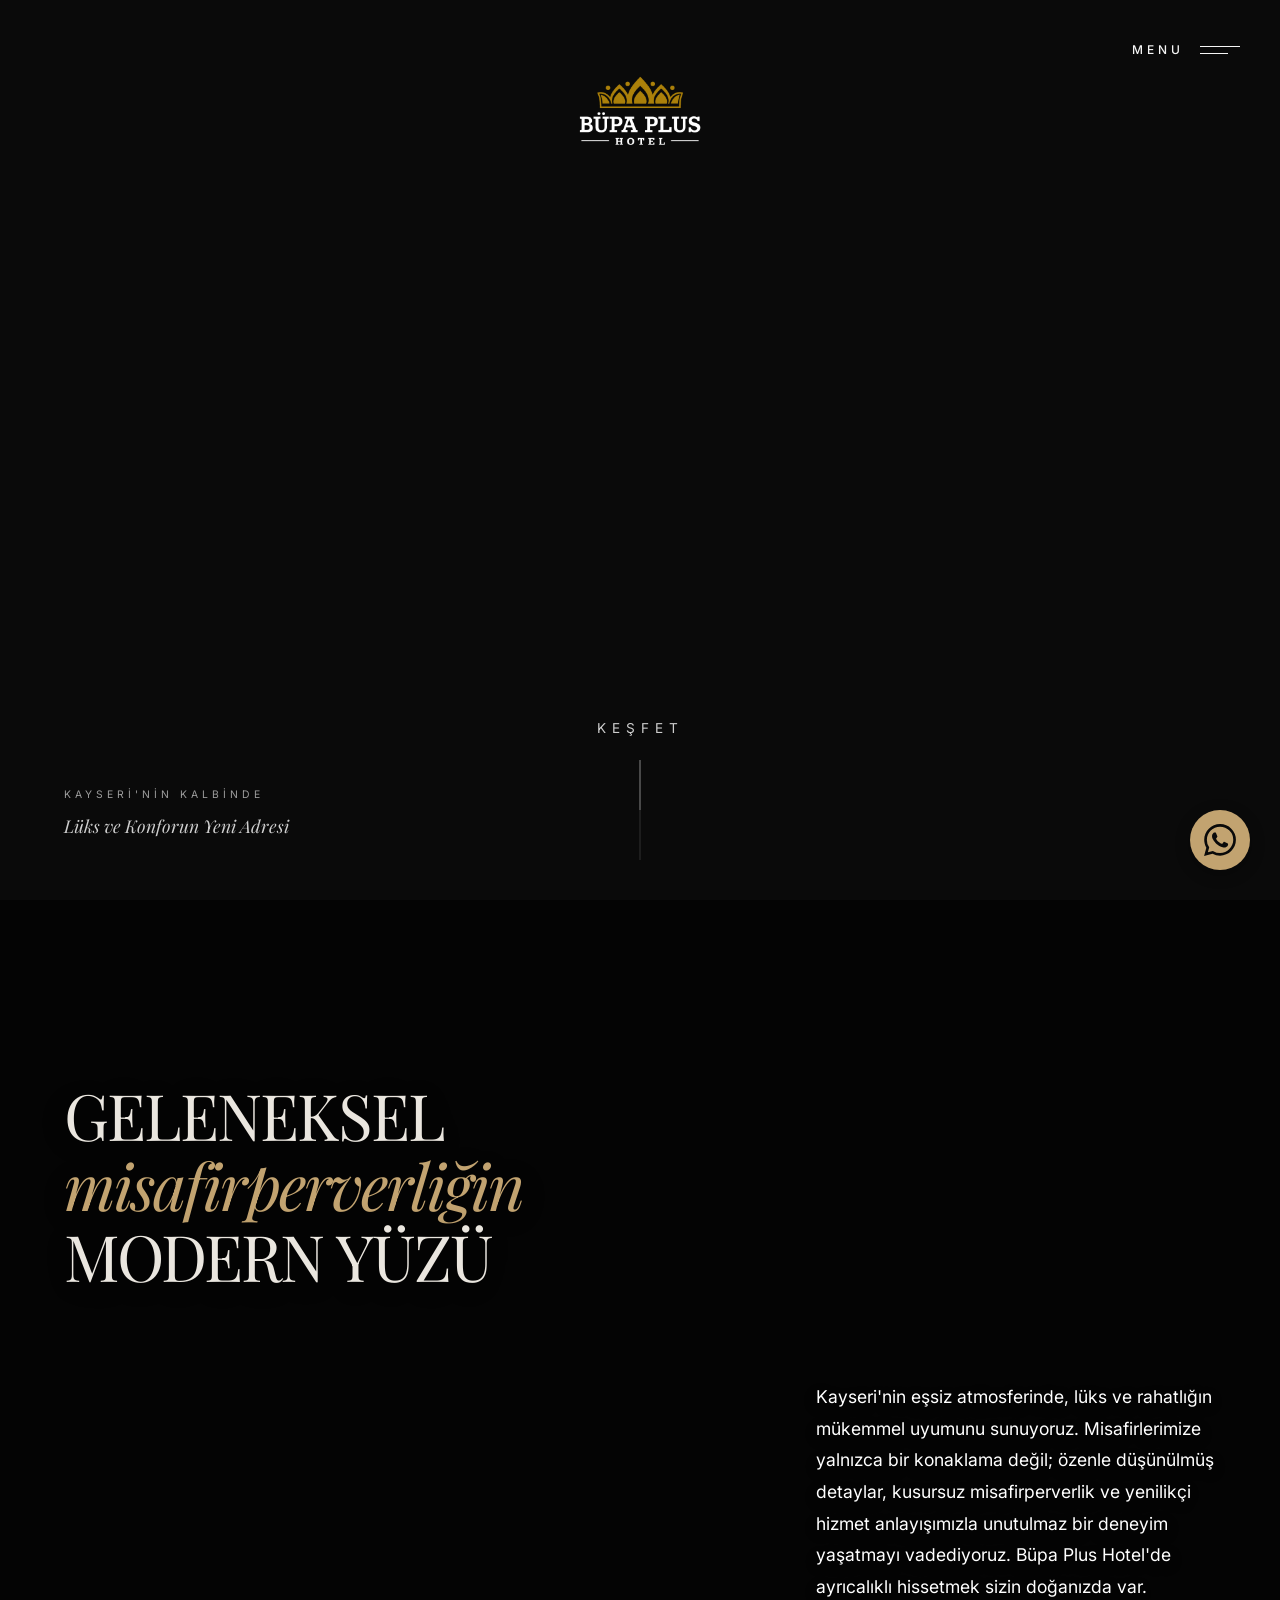
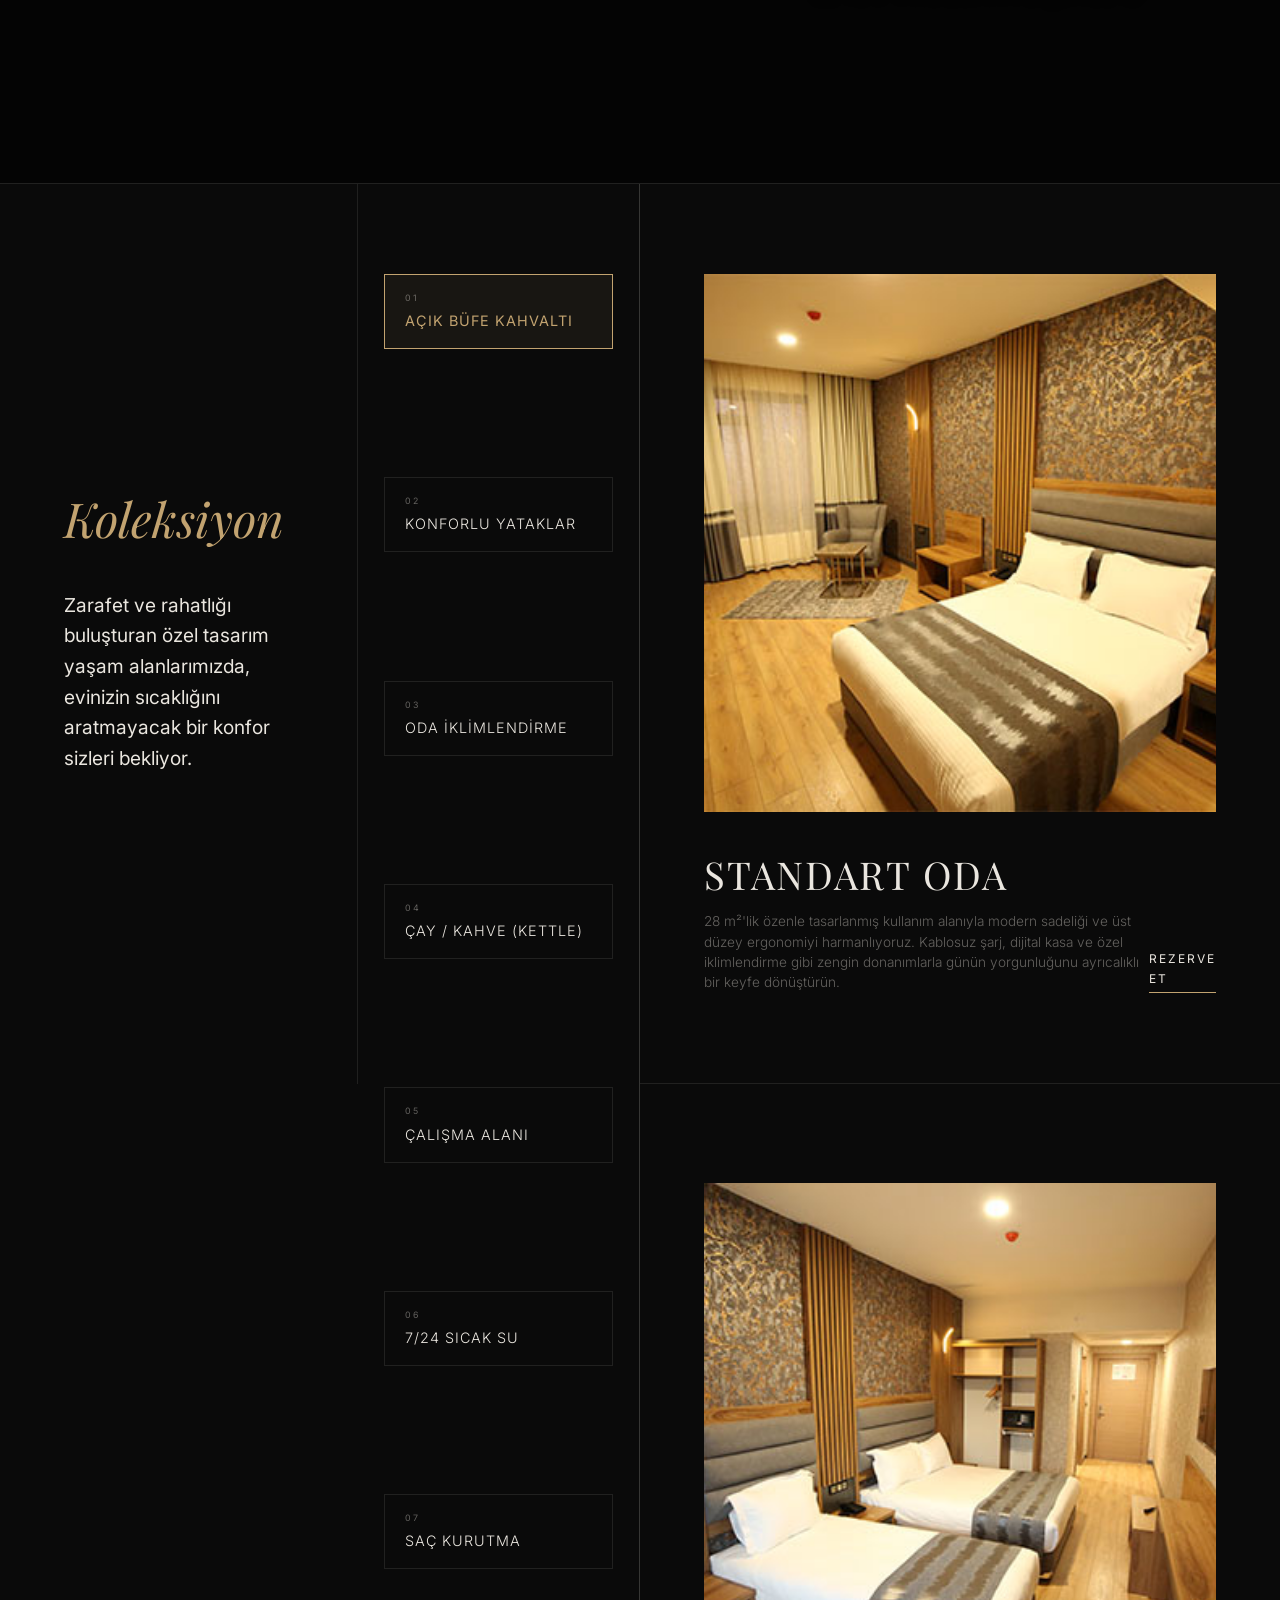
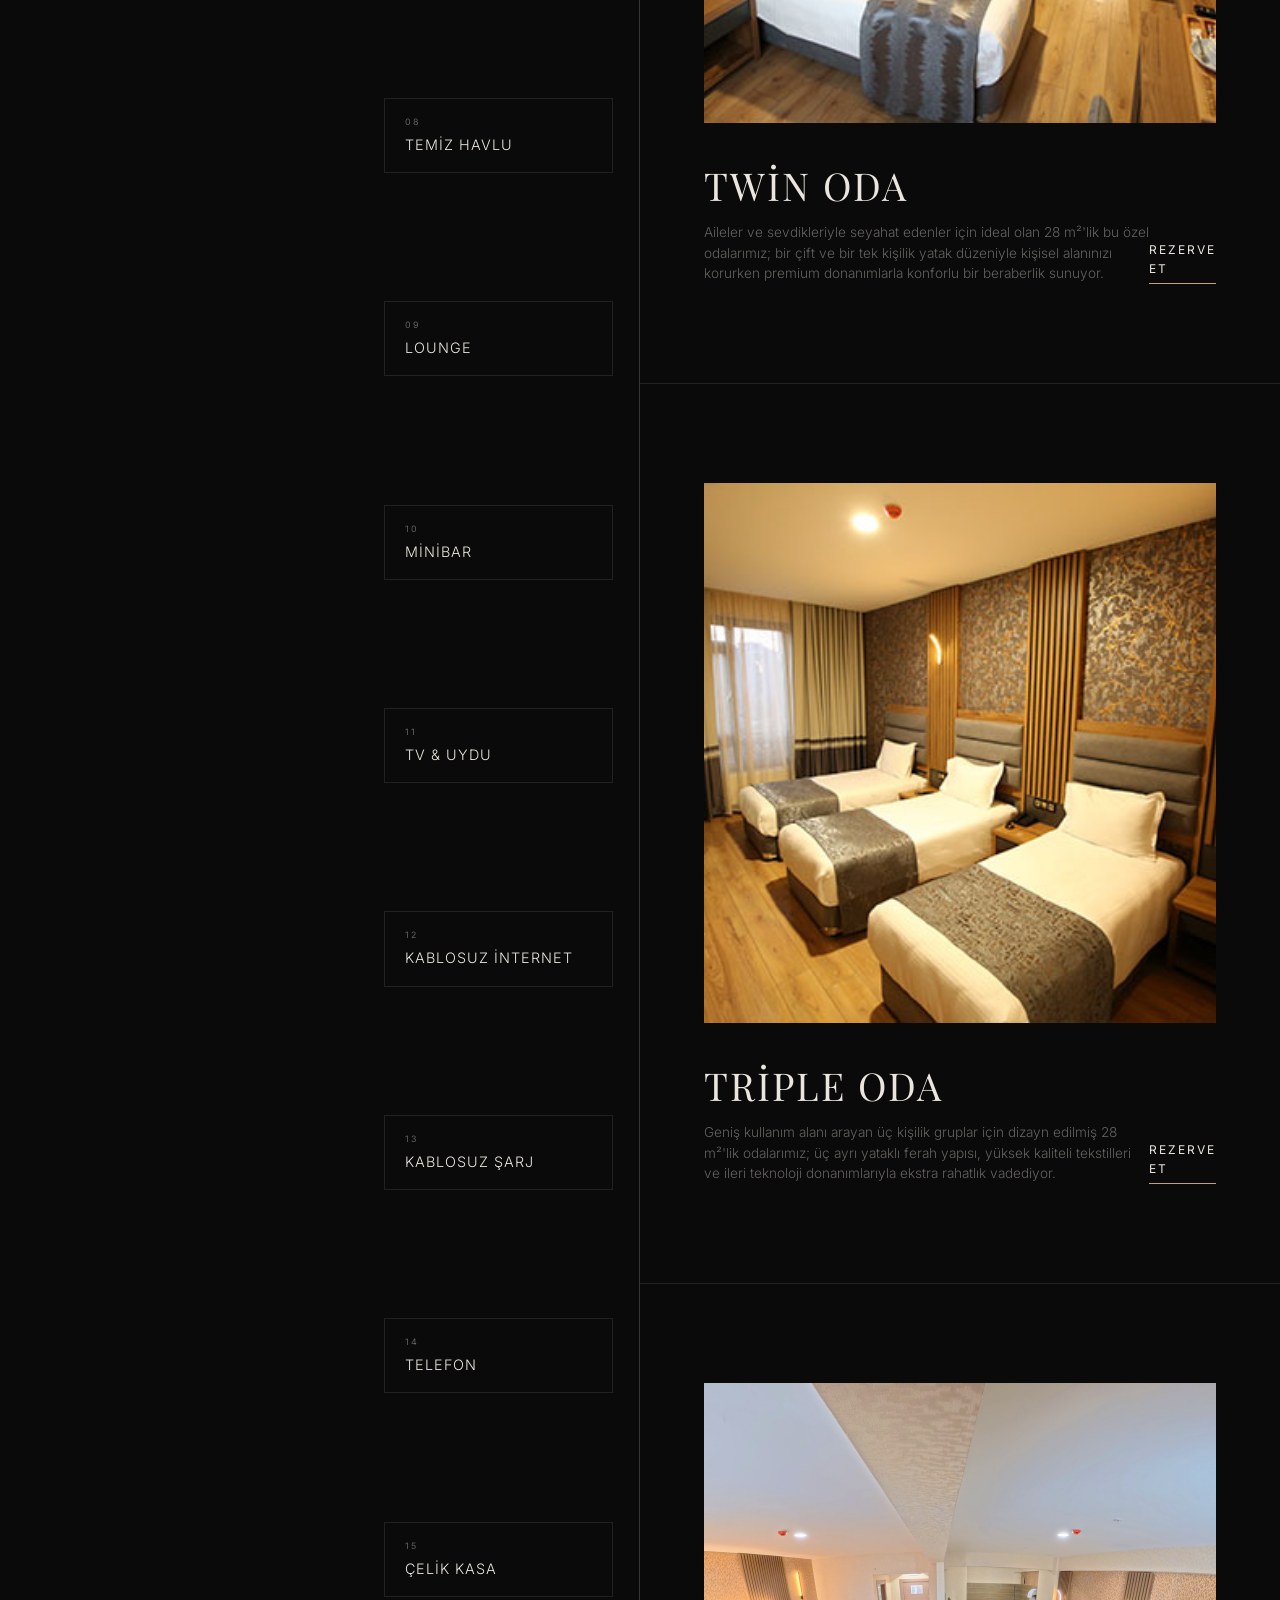
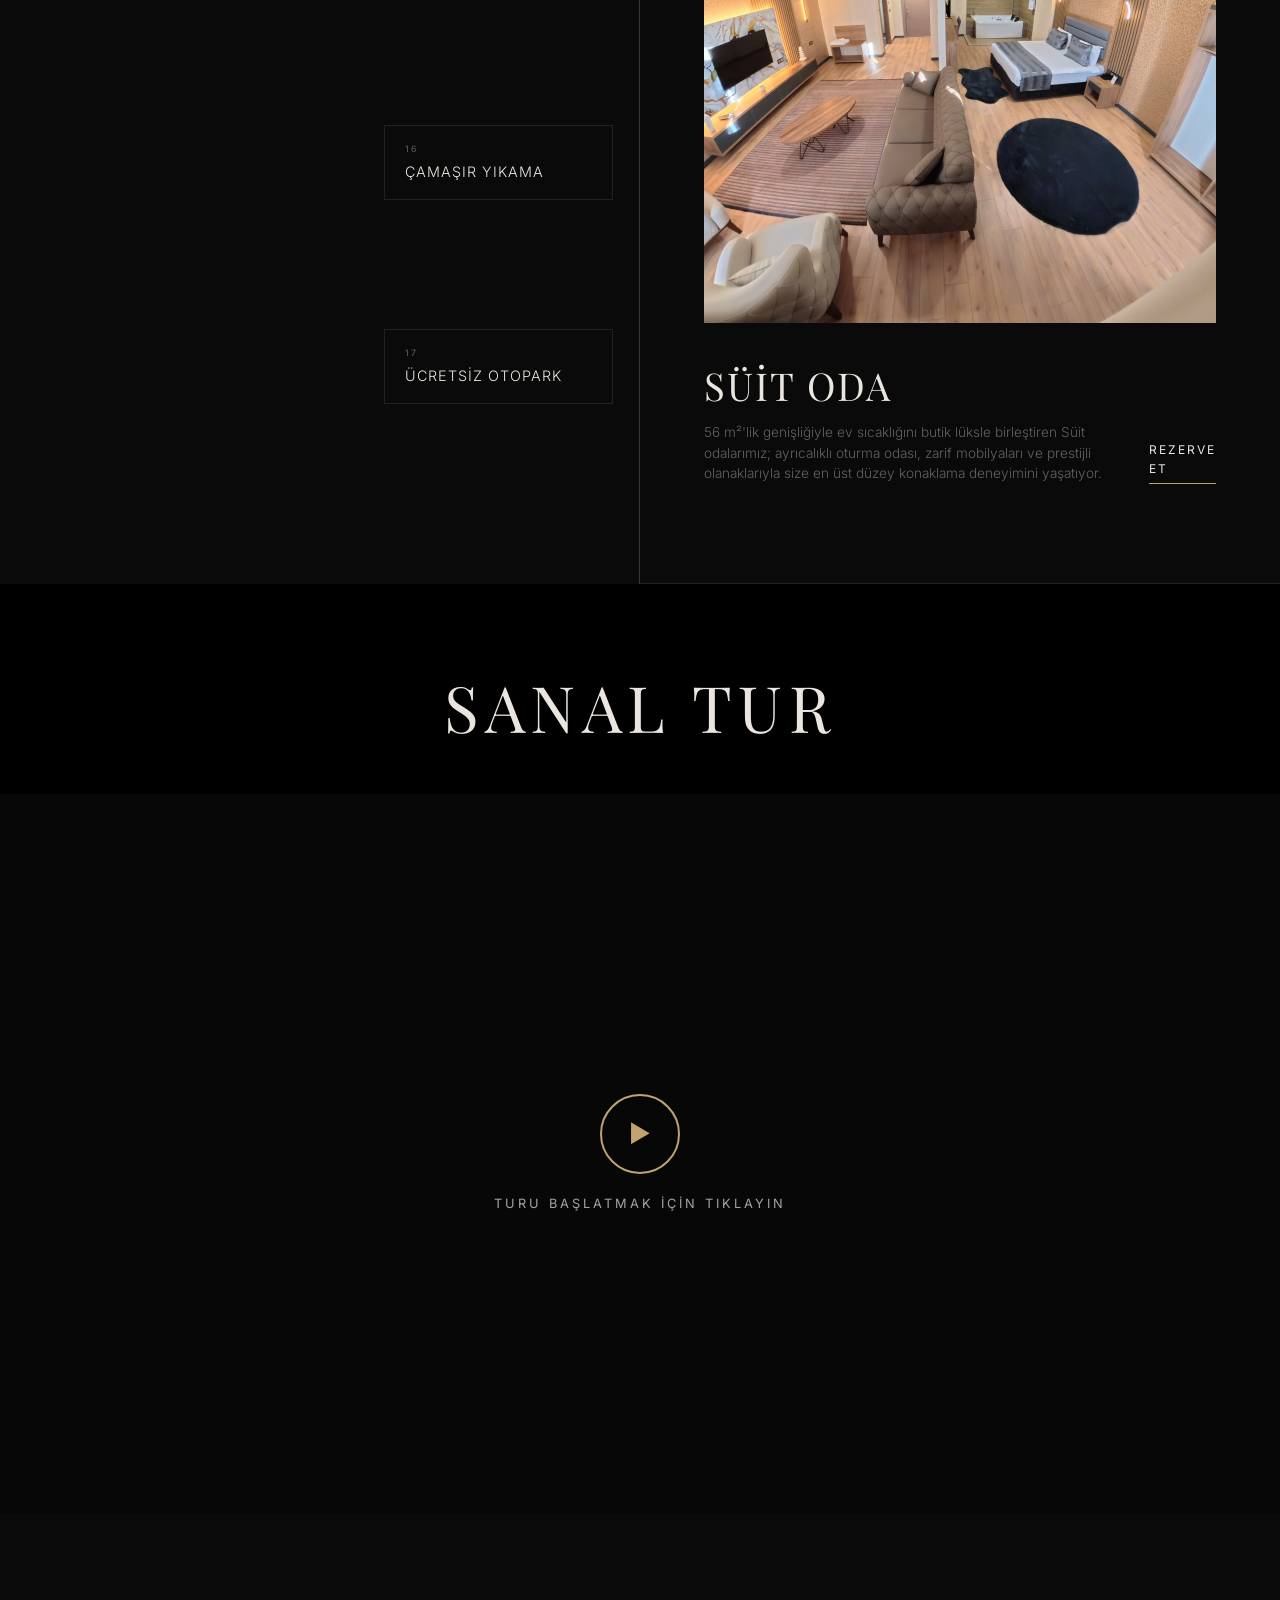
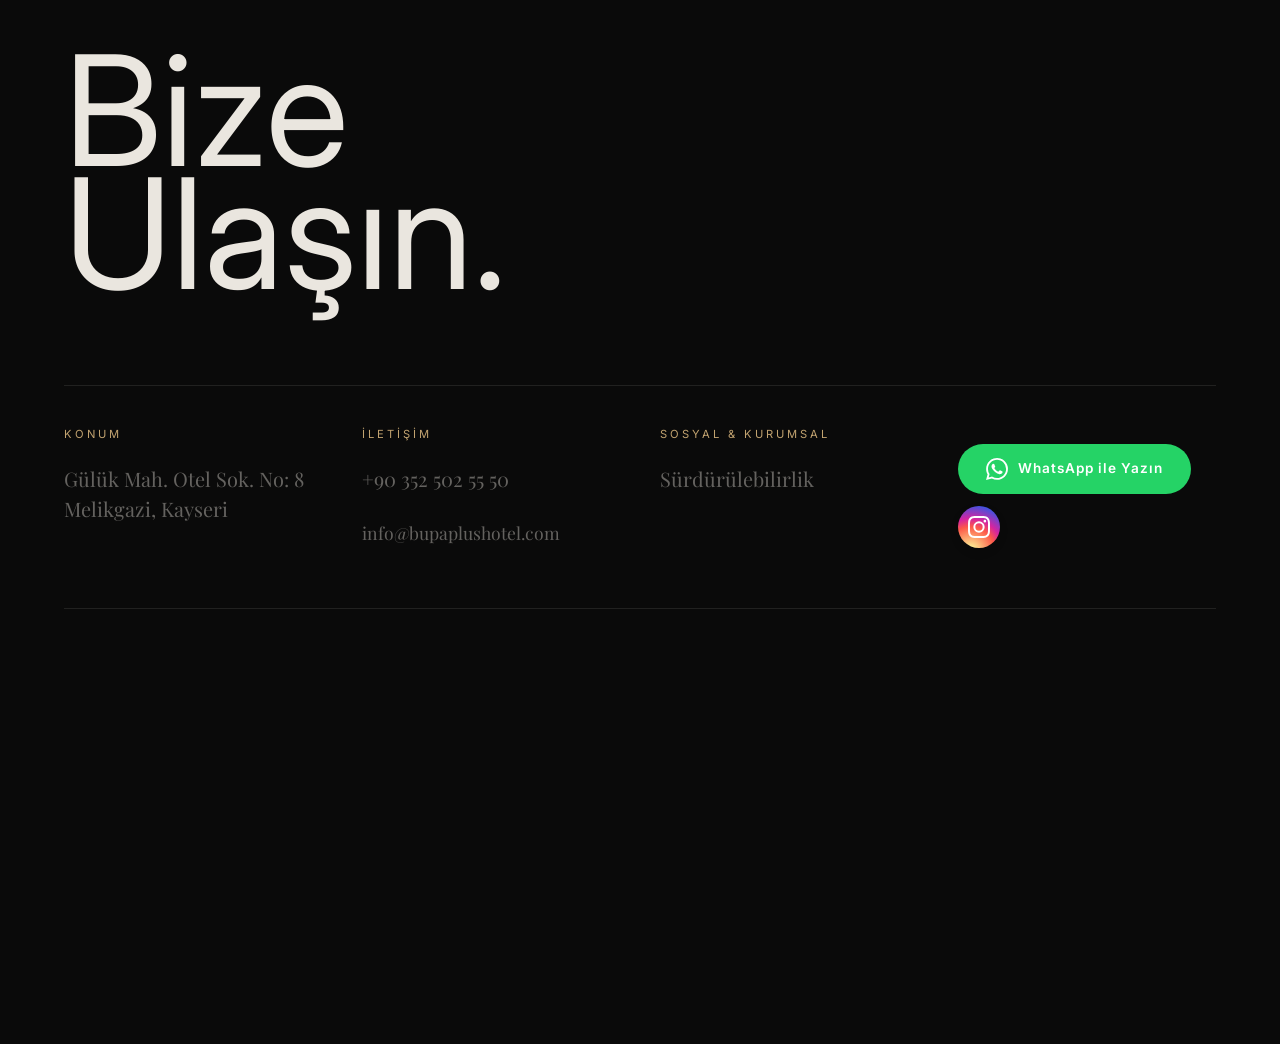
==== commit a6eb0de0: "Alt yazi alta alindi" ====
--- a/index.html
+++ b/index.html
@@ -79,13 +79,13 @@
     <!-- Karanlık Overlay (%60 Siyah) -->
     <div style="position: absolute; top: 0; left: 0; right: 0; bottom: 0; background: rgba(0, 0, 0, 0.60); z-index: 1;"></div>
     
-    <div style="position: relative; z-index: 2; display: flex; flex-direction: column; width: 100%;">
-      <h2 class="v3-massive-text" style="font-size: clamp(1.5rem, 5vw, 4.2rem); line-height: 1.1; text-shadow: 0 4px 30px rgba(0,0,0,0.5);">
+    <div class="v3-statement-wrapper" style="width: 100%; display: flex; flex-direction: column; flex: 1;">
+      <h2 class="v3-massive-text" style="position: relative; z-index: 2; font-size: clamp(1.5rem, 5vw, 4.2rem); line-height: 1.1; text-shadow: 0 4px 30px rgba(0,0,0,0.5);">
         Geleneksel<br>
         <em>Misafirperverliğin</em><br>
         Modern Yüzü
       </h2>
-      <p class="v3-statement-desc" style="color: #ffffff; font-weight: 400; text-shadow: 0 2px 10px rgba(0,0,0,0.9), 0 4px 20px rgba(0,0,0,0.6);">Kayseri'nin eşsiz atmosferinde, lüks ve rahatlığın mükemmel uyumunu sunuyoruz. Misafirlerimize yalnızca bir konaklama değil; özenle düşünülmüş detaylar, kusursuz misafirperverlik ve yenilikçi hizmet anlayışımızla unutulmaz bir deneyim yaşatmayı vadediyoruz. Büpa Plus Hotel'de ayrıcalıklı hissetmek sizin doğanızda var.</p>
+      <p class="v3-statement-desc" style="position: relative; z-index: 2; color: #ffffff; text-shadow: 0 2px 10px rgba(0,0,0,0.9), 0 4px 20px rgba(0,0,0,0.6);">Kayseri'nin eşsiz atmosferinde, lüks ve rahatlığın mükemmel uyumunu sunuyoruz. Misafirlerimize yalnızca bir konaklama değil; özenle düşünülmüş detaylar, kusursuz misafirperverlik ve yenilikçi hizmet anlayışımızla unutulmaz bir deneyim yaşatmayı vadediyoruz. Büpa Plus Hotel'de ayrıcalıklı hissetmek sizin doğanızda var.</p>
     </div>
   </section>
 
--- a/css/v3.css
+++ b/css/v3.css
@@ -143,9 +143,7 @@
 
 /* Video Alanı */
 .v3-scene-hook {
-    position: sticky;
-    top: 0;
-    z-index: 0;
+    position: relative;
     height: 100dvh;
     width: 100%;
     overflow: hidden;
@@ -306,10 +304,10 @@
     margin-top: 10vh;
     max-width: 400px;
     margin-left: auto;
-    font-size: 1.1rem;
+    font-size: clamp(0.8rem, 2.5vw, 1.1rem);
     line-height: 1.8;
     color: var(--v3-muted);
-    font-weight: 300;
+    font-weight: 400;
 }
 
 /* Odalar ve Hizmetler */
@@ -939,9 +937,10 @@
         height: 26px;
     }
 }
-.v3-scene-statement, .v3-scene-rooms, .v3-scene-tour, .v3-scene-contact { background-color: var(--v3-bg); position: relative; z-index: 1; }
+
 
 @media (max-width: 768px) {
-    .v3-scene-statement { min-height: 35vh; padding: 5vh 5vw; }
-    .v3-statement-desc { margin-top: 3vh; margin-left: 0; max-width: 100%; font-size: 0.85rem; line-height: 1.5; }
-}
+    .v3-scene-statement { height: 60vh; min-height: auto; padding: 5vh 5vw; }
+    .v3-statement-desc { position: absolute; bottom: 3vh; left: 5vw; right: 5vw; margin: 0; max-width: none; line-height: 1.6; }
+    #erciyes-video { object-position: 25% center !important; }
+}
